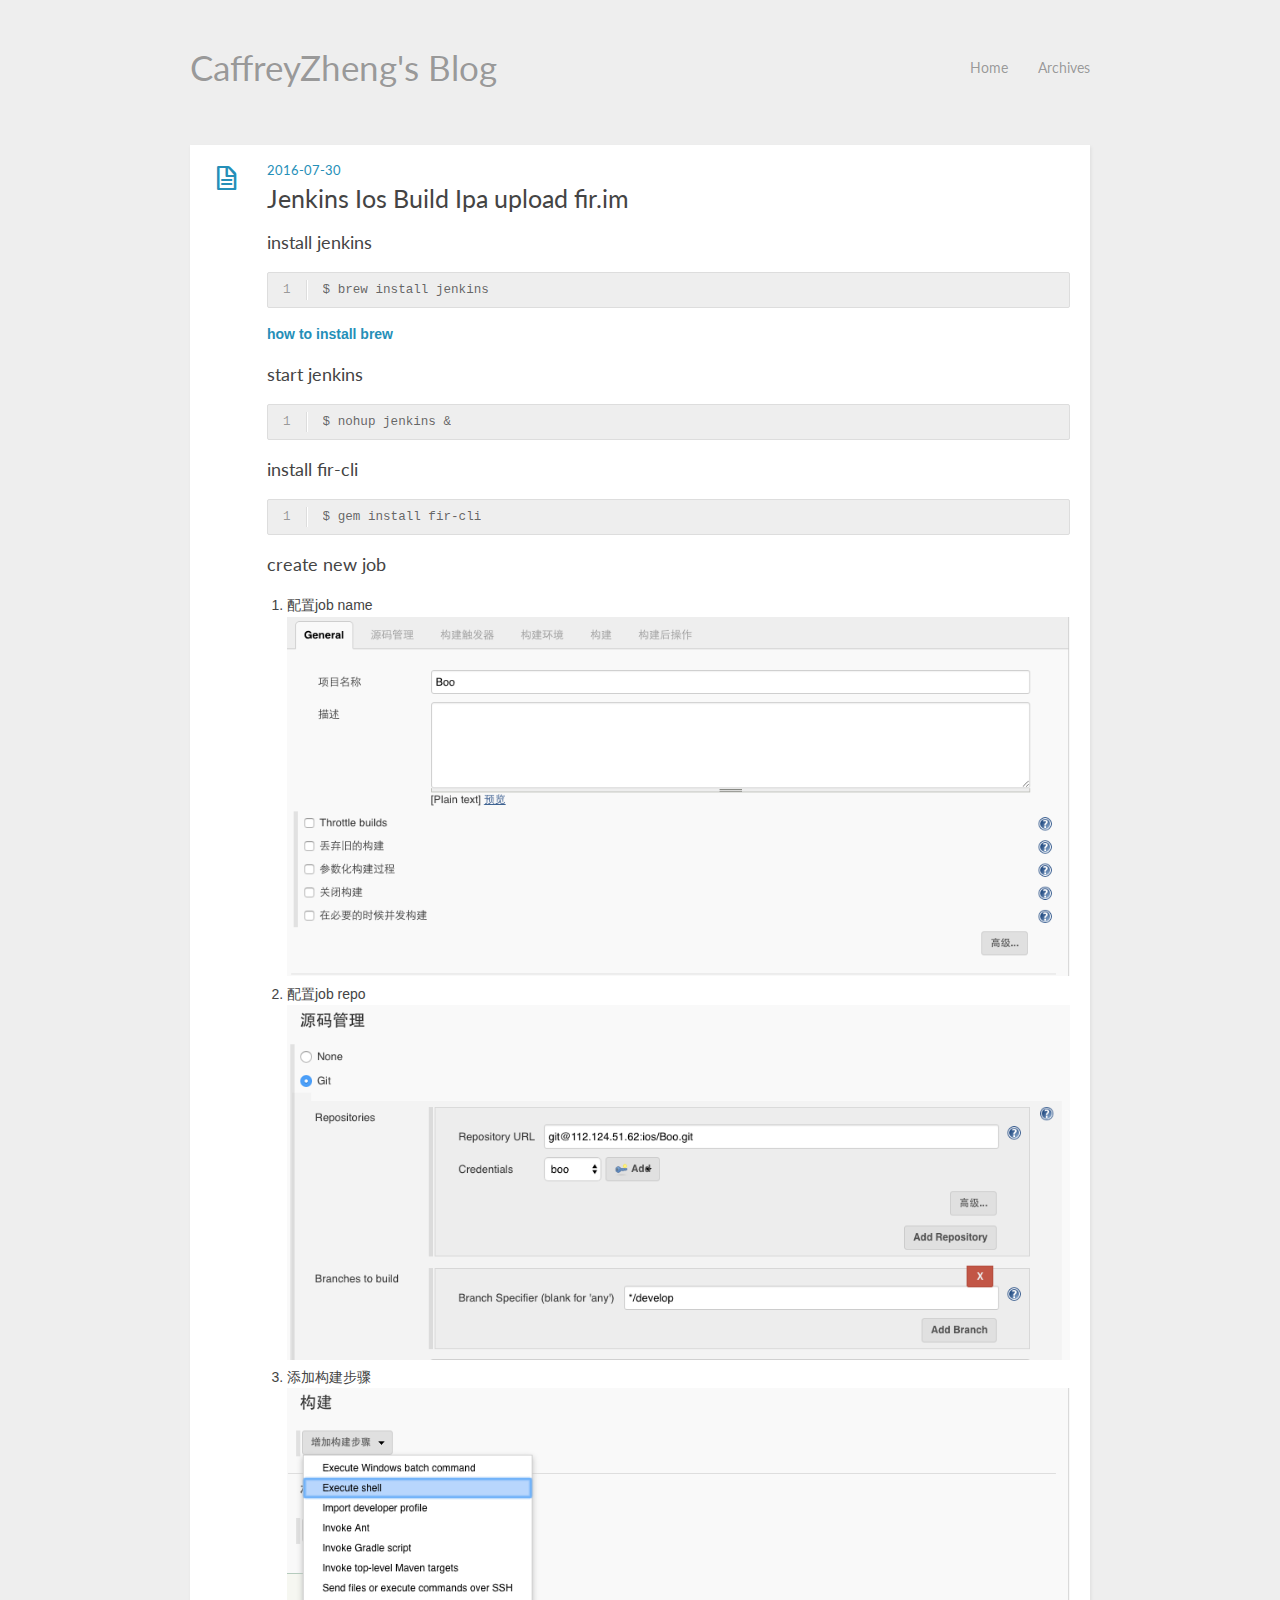
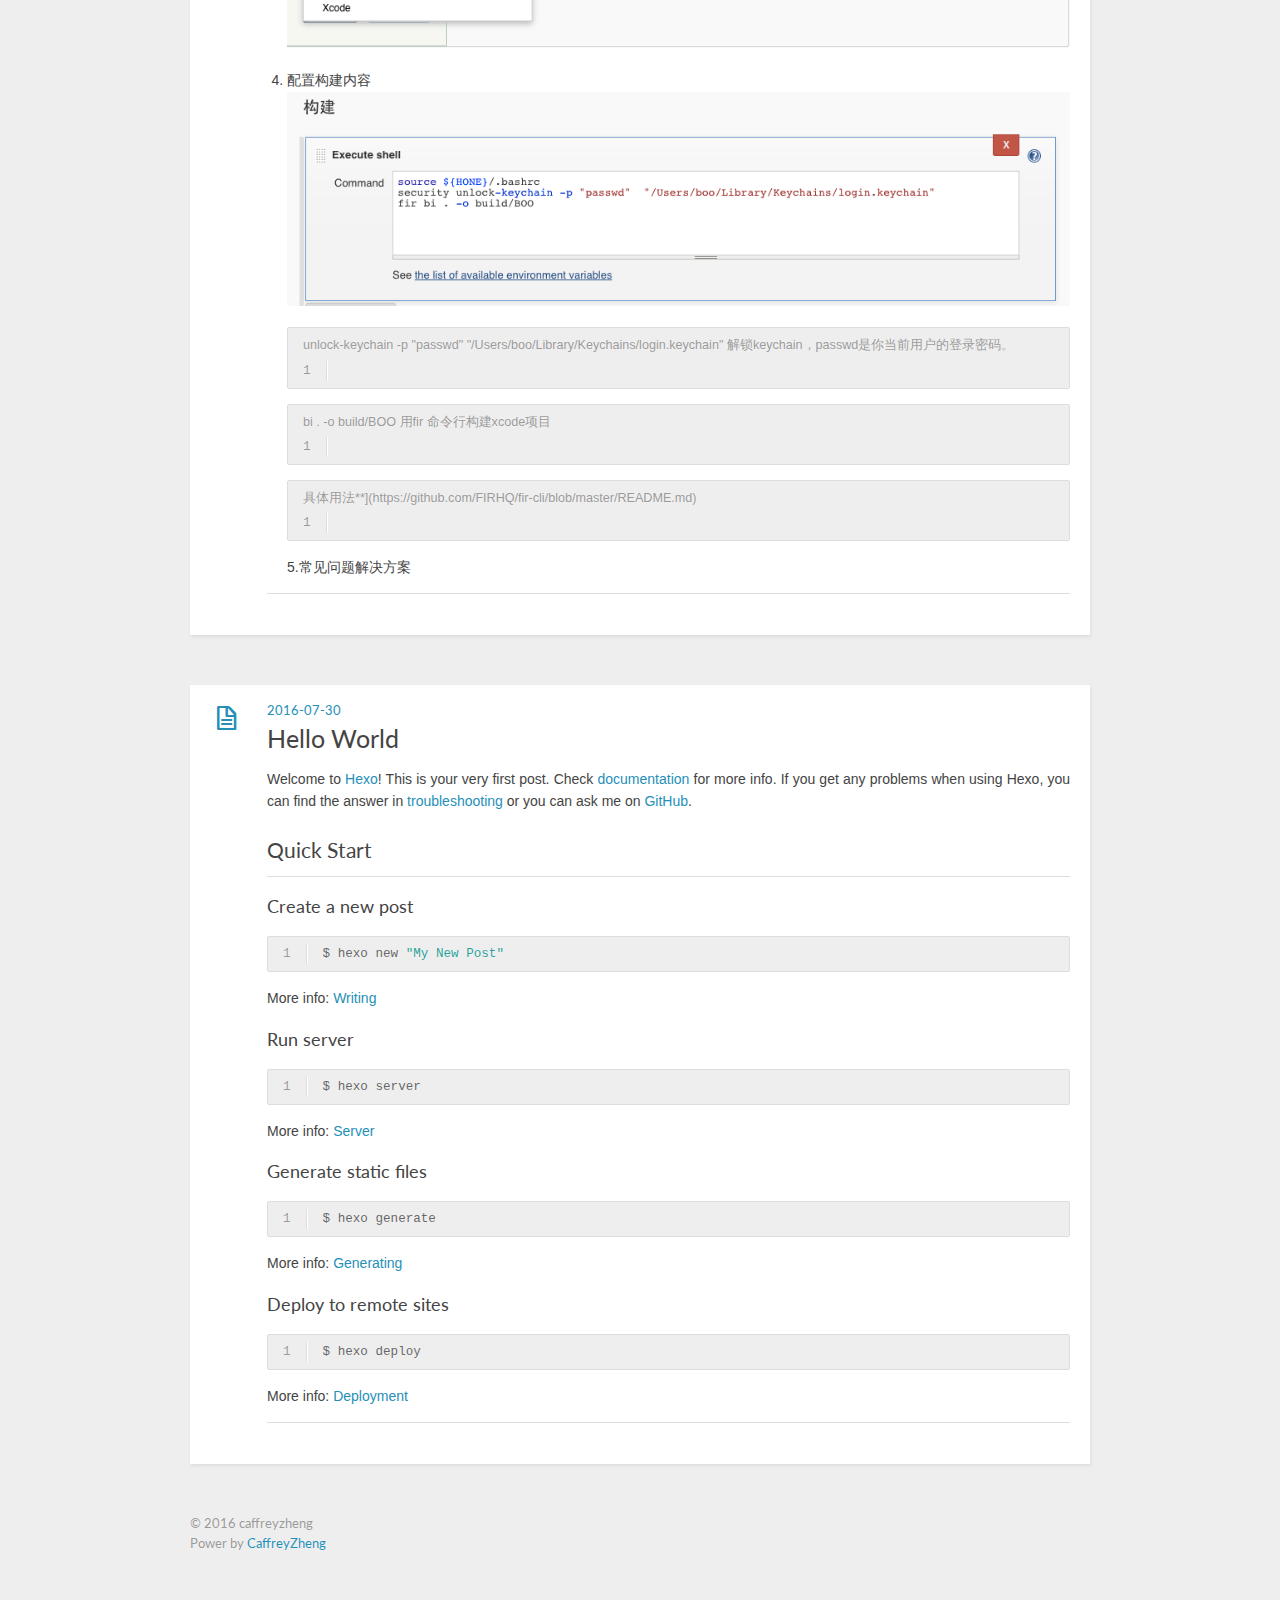
==== index.html @ 0e4faa2a "Site updated: 2016-07-30 18:10:12" ====
<!DOCTYPE HTML>
<html>
<head>
  <meta charset="utf-8">
  
  <title>CaffreyZheng&#39;s  Blog</title>
  <meta name="author" content="caffreyzheng">
  
  
  <meta name="viewport" content="width=device-width, initial-scale=1, maximum-scale=1">

  
  <meta property="og:site_name" content="CaffreyZheng&#39;s  Blog"/>

  
    <meta property="og:image" content="undefined"/>
  

  <link href="/favicon.png" rel="icon">
  <link rel="alternate" href="/atom.xml" title="CaffreyZheng&#39;s  Blog" type="application/atom+xml">
  <link rel="stylesheet" href="/css/style.css" media="screen" type="text/css">
  <!--[if lt IE 9]><script src="//html5shiv.googlecode.com/svn/trunk/html5.js"></script><![endif]-->
  

</head>


<body>
  <header id="header" class="inner"><div class="alignleft">
  <h1><a href="/">CaffreyZheng&#39;s  Blog</a></h1>
  <h2><a href="/"></a></h2>
</div>
<nav id="main-nav" class="alignright">
  <ul>
    
      <li><a href="/">Home</a></li>
    
      <li><a href="/archives">Archives</a></li>
    
  </ul>
  <div class="clearfix"></div>
</nav>
<div class="clearfix"></div>
</header>
  <div id="content" class="inner">
    <div id="main-col" class="alignleft"><div id="wrapper">
  <article class="post">
  
  <div class="post-content">
    <header>
      
        <div class="icon"></div>
        <time datetime="2016-07-30T05:04:22.000Z"><a href="/2016/07/30/Jenkins-Ios-Build-Ipa/">2016-07-30</a></time>
      
      
  
    <h1 class="title"><a href="/2016/07/30/Jenkins-Ios-Build-Ipa/">Jenkins Ios Build Ipa upload fir.im</a></h1>
  

    </header>
    <div class="entry">
      
        <h3 id="install-jenkins"><a href="#install-jenkins" class="headerlink" title="install jenkins"></a>install jenkins</h3><figure class="highlight bash"><table><tr><td class="gutter"><pre><div class="line">1</div></pre></td><td class="code"><pre><div class="line">$ brew install jenkins</div></pre></td></tr></table></figure>
<p><a href="https://brew.sh" target="_blank" rel="external"><strong>how to install brew</strong></a></p>
<h3 id="start-jenkins"><a href="#start-jenkins" class="headerlink" title="start jenkins"></a>start jenkins</h3><figure class="highlight bash"><table><tr><td class="gutter"><pre><div class="line">1</div></pre></td><td class="code"><pre><div class="line">$ nohup jenkins &amp;</div></pre></td></tr></table></figure>
<h3 id="install-fir-cli"><a href="#install-fir-cli" class="headerlink" title="install fir-cli"></a>install fir-cli</h3><figure class="highlight bash"><table><tr><td class="gutter"><pre><div class="line">1</div></pre></td><td class="code"><pre><div class="line">$ gem install fir-cli</div></pre></td></tr></table></figure>
<h3 id="create-new-job"><a href="#create-new-job" class="headerlink" title="create new job"></a>create new job</h3><ol>
<li>配置job name<br><img src="../img/1.png" alt=""></li>
<li>配置job repo<br><img src="../img/2.png" alt=""></li>
<li>添加构建步骤<br><img src="../img/3.png" alt=""></li>
<li><p>配置构建内容<br><img src="../img/4.png" alt=""></p>
<figure class="highlight plain"><figcaption><span>unlock-keychain -p "passwd"  "/Users/boo/Library/Keychains/login.keychain"  解锁keychain，passwd是你当前用户的登录密码。</span></figcaption><table><tr><td class="gutter"><pre><div class="line">1</div></pre></td><td class="code"><pre><div class="line"> </div></pre></td></tr></table></figure>
<figure class="highlight plain"><figcaption><span>bi . -o build/BOO 用fir 命令行构建xcode项目</span></figcaption><table><tr><td class="gutter"><pre><div class="line">1</div></pre></td><td class="code"><pre><div class="line"> </div></pre></td></tr></table></figure>
<figure class="highlight plain"><figcaption><span>具体用法**](https://github.com/FIRHQ/fir-cli/blob/master/README.md)</span></figcaption><table><tr><td class="gutter"><pre><div class="line">1</div></pre></td><td class="code"><pre><div class="line"> </div></pre></td></tr></table></figure>
<p>5.常见问题解决方案</p>
</li>
</ol>

      
    </div>
    <footer>
      
        
        
      
      <div class="clearfix"></div>
    </footer>
  </div>
</article>




  <article class="post">
  
  <div class="post-content">
    <header>
      
        <div class="icon"></div>
        <time datetime="2016-07-30T03:06:18.000Z"><a href="/2016/07/30/hello-world/">2016-07-30</a></time>
      
      
  
    <h1 class="title"><a href="/2016/07/30/hello-world/">Hello World</a></h1>
  

    </header>
    <div class="entry">
      
        <p>Welcome to <a href="https://hexo.io/" target="_blank" rel="external">Hexo</a>! This is your very first post. Check <a href="https://hexo.io/docs/" target="_blank" rel="external">documentation</a> for more info. If you get any problems when using Hexo, you can find the answer in <a href="https://hexo.io/docs/troubleshooting.html" target="_blank" rel="external">troubleshooting</a> or you can ask me on <a href="https://github.com/hexojs/hexo/issues" target="_blank" rel="external">GitHub</a>.</p>
<h2 id="Quick-Start"><a href="#Quick-Start" class="headerlink" title="Quick Start"></a>Quick Start</h2><h3 id="Create-a-new-post"><a href="#Create-a-new-post" class="headerlink" title="Create a new post"></a>Create a new post</h3><figure class="highlight bash"><table><tr><td class="gutter"><pre><div class="line">1</div></pre></td><td class="code"><pre><div class="line">$ hexo new <span class="string">"My New Post"</span></div></pre></td></tr></table></figure>
<p>More info: <a href="https://hexo.io/docs/writing.html" target="_blank" rel="external">Writing</a></p>
<h3 id="Run-server"><a href="#Run-server" class="headerlink" title="Run server"></a>Run server</h3><figure class="highlight bash"><table><tr><td class="gutter"><pre><div class="line">1</div></pre></td><td class="code"><pre><div class="line">$ hexo server</div></pre></td></tr></table></figure>
<p>More info: <a href="https://hexo.io/docs/server.html" target="_blank" rel="external">Server</a></p>
<h3 id="Generate-static-files"><a href="#Generate-static-files" class="headerlink" title="Generate static files"></a>Generate static files</h3><figure class="highlight bash"><table><tr><td class="gutter"><pre><div class="line">1</div></pre></td><td class="code"><pre><div class="line">$ hexo generate</div></pre></td></tr></table></figure>
<p>More info: <a href="https://hexo.io/docs/generating.html" target="_blank" rel="external">Generating</a></p>
<h3 id="Deploy-to-remote-sites"><a href="#Deploy-to-remote-sites" class="headerlink" title="Deploy to remote sites"></a>Deploy to remote sites</h3><figure class="highlight bash"><table><tr><td class="gutter"><pre><div class="line">1</div></pre></td><td class="code"><pre><div class="line">$ hexo deploy</div></pre></td></tr></table></figure>
<p>More info: <a href="https://hexo.io/docs/deployment.html" target="_blank" rel="external">Deployment</a></p>

      
    </div>
    <footer>
      
        
        
      
      <div class="clearfix"></div>
    </footer>
  </div>
</article>





<nav id="pagination">
  
  
  <div class="clearfix"></div>
</nav></div></div>
    <div class="clearfix"></div>
  </div>
  <footer id="footer" class="inner"><div class="alignleft">
  
  &copy; 2016 caffreyzheng
  
  <p>Power by <a href="https://caffreyzheng.github.io" target="_blank">CaffreyZheng</a></p>
</div>
<div class="clearfix"></div></footer>
  <script src="//ajax.googleapis.com/ajax/libs/jquery/2.0.3/jquery.min.js"></script>
<script src="/js/jquery.imagesloaded.min.js"></script>
<script src="/js/gallery.js"></script>


<script type="text/javascript">
var disqus_shortname = 'caffreyzheng';

(function(){
  var dsq = document.createElement('script');
  dsq.type = 'text/javascript';
  dsq.async = true;
  dsq.src = '//' + disqus_shortname + '.disqus.com/count.js';
  (document.getElementsByTagName('head')[0] || document.getElementsByTagName('body')[0]).appendChild(dsq);
}());
</script>



</body>
</html>
---- css/style.css ----
@import url("//fonts.googleapis.com/css?family=Lato:400,400italic");
@font-face {
  font-family: 'FontAwesome';
  font-style: normal;
  font-weight: normal;
  src: url("font/fontawesome-webfont.eot?#iefix") format('embedded-opentype'), url("font/fontawesome-webfont.woff") format('woff'), url("font/fontawesome-webfont.ttf") format('truetype'), url("font/fontawesome-webfont.svg#FontAwesomeRegular") format('svg');
}
* {
  margin: 0;
  padding: 0;
}
body {
  background: #eee;
  color: #444;
  font-family: "Helvetica Neue", "Helvetica", Arial, sans-serif;
  font-size: 14px;
  text-shadow: 0 0 1px transparent;
}
@media screen and (max-width: 1260px) {
  body {
    margin: 0 30px;
  }
}
@media screen and (max-width: 600px) {
  body {
    font-size: 13px;
  }
}
h1,
h2,
h3,
h4,
h5,
h6 {
  font-family: "Lato", Helvetica Neue, Helvetica, Arial, sans-serif;
}
h1 {
  font-size: 1.8em;
}
h2 {
  font-size: 1.5em;
}
h3 {
  font-size: 1.3em;
}
a {
  text-decoration: none;
  color: #258fb8;
}
a:hover {
  text-decoration: underline;
}
.alignleft {
  float: left;
}
.alignright {
  float: right;
}
.clearfix {
  zoom: 1;
}
.clearfix:before,
.clearfix:after {
  content: "";
  display: table;
}
.clearfix:after {
  clear: both;
}
.inner {
  width: 900px;
  margin: 0 auto;
}
@media screen and (max-width: 1260px) {
  .inner {
    width: 100%;
  }
}
#main-col {
  width: 900px;
}
@media screen and (max-width: 1260px) {
  #main-col {
    width: 100%;
    margin-right: -300px;
  }
}
@media screen and (max-width: 900px) {
  #main-col {
    margin-right: 0;
    float: none;
  }
}
@media screen and (max-width: 1260px) {
  #wrapper {
    margin-right: 300px;
  }
}
@media screen and (max-width: 900px) {
  #wrapper {
    margin-right: 0;
  }
}
#header {
  text-shadow: 0 0 1px #fff;
  margin: 50px auto;
}
#header a {
  color: #999;
}
#header a:hover {
  color: #258fb8;
  text-decoration: none;
}
#header h1 {
  font-weight: normal;
  font-size: 2.5em;
  line-height: 1;
}
#header h2 {
  font-weight: normal;
  font-size: 0.9em;
  line-height: 1;
  margin-top: 10px;
}
#header #main-nav {
  font-family: "Lato", Helvetica Neue, Helvetica, Arial, sans-serif;
  line-height: 2.5em;
}
#header #main-nav ul {
  list-style: none;
}
#header #main-nav ul li {
  float: left;
  margin-left: 30px;
}
article {
  -webkit-box-shadow: 1px 2px 3px #ddd;
  box-shadow: 1px 2px 3px #ddd;
  background: #fff;
}
article.page {
  padding-left: 20px;
}
article.page .icon {
  display: none;
}
article.post .icon:before {
  content: '\f016';
}
article.photo .icon:before {
  content: '\f030';
}
article.link .icon:before {
  content: '\f0c1';
}
article.link .title a:after {
  content: '\f08e';
  color: #999;
  font: 12px FontAwesome;
  padding-left: 10px;
  vertical-align: super;
}
article .post-content {
  padding: 20px 20px 15px 77px;
  margin-bottom: 50px;
  position: relative;
}
@media screen and (max-width: 600px) {
  article .post-content {
    padding-left: 20px;
  }
}
article .gallery {
  overflow: hidden;
  position: relative;
}
article .gallery:hover .control {
  opacity: 1;
  -ms-filter: none;
  filter: none;
}
article .gallery img {
  min-width: 100%;
  max-width: 100%;
  height: auto;
  position: absolute;
  top: 0;
  left: 0;
  opacity: 0;
  -ms-filter: "progid:DXImageTransform.Microsoft.Alpha(Opacity=0)";
  filter: alpha(opacity=0);
}
article .gallery .control {
  opacity: 0;
  -ms-filter: "progid:DXImageTransform.Microsoft.Alpha(Opacity=0)";
  filter: alpha(opacity=0);
  -webkit-transition: 0.3s;
  -moz-transition: 0.3s;
  -o-transition: 0.3s;
  -ms-transition: 0.3s;
  transition: 0.3s;
}
article .gallery .prev,
article .gallery .next {
  position: absolute;
  top: 0;
  width: 50%;
  height: 100%;
  cursor: pointer;
}
article .gallery .prev:before,
article .gallery .next:before {
  position: absolute;
  font: 24px/1 FontAwesome;
  text-align: center;
  width: 24px;
  text-shadow: 0 0 15px rgba(0,0,0,0.5);
  color: #fff;
  margin-top: -12px;
  top: 50%;
}
article .gallery .prev {
  left: 0;
}
article .gallery .prev:before {
  content: '\f053';
  left: 10px;
}
article .gallery .next {
  right: 0;
}
article .gallery .next:before {
  content: '\f054';
  right: 10px;
}
article header .icon {
  width: 32px;
  height: 32px;
  margin-right: 25px;
  position: absolute;
  top: 20px;
  left: 20px;
  color: #258fb8;
}
@media screen and (max-width: 600px) {
  article header .icon {
    display: none;
  }
}
article header .icon:before {
  position: absolute;
  font: 32px FontAwesome;
  top: 0;
  left: 0;
  width: 32px;
  text-align: center;
}
article header time {
  color: #999;
  font: 0.9em "Lato", Helvetica Neue, Helvetica, Arial, sans-serif;
  margin-bottom: 5px;
  display: block;
  line-height: 1;
}
article header .title {
  font-weight: normal;
}
article header .title a {
  color: #444;
}
article header .title a:hover {
  color: #258fb8;
  text-decoration: none;
}
article .entry {
  text-align: justify;
  line-height: 1.6;
}
article .entry p,
article .entry blockquote,
article .entry ul,
article .entry ol,
article .entry dl,
article .entry table,
article .entry iframe,
article .entry h3,
article .entry h4,
article .entry h5,
article .entry h6,
article .entry .video-container {
  margin-top: 15px;
}
article .entry blockquote {
  border-top: 1px solid #ddd;
  border-bottom: 1px solid #ddd;
  font-style: italic;
  font-family: "Georgia", serif;
  font-size: 1.2em;
  padding: 0 30px 15px;
  text-align: center;
}
article .entry blockquote footer {
  border-top: none;
  font-size: 0.8em;
  line-height: 1;
  margin: 20px 0 0;
  padding-top: 0;
}
article .entry blockquote footer cite:before {
  content: '—';
  color: #ccc;
  padding: 0 0.5em;
}
article .entry code,
article .entry pre {
  font-family: Monaco, Menlo, Consolas, Courier New, monospace;
}
article .entry code {
  background: #eee;
  color: #666;
  padding: 0 5px;
  margin: 0 2px;
  font-size: 0.9em;
  border: 1px solid #ddd;
  -webkit-border-radius: 3px;
  border-radius: 3px;
}
article .entry pre {
  background: #eee;
  border: 1px solid #ddd;
  margin-top: 15px;
  overflow: auto;
  padding: 7px 15px;
  -webkit-border-radius: 2px;
  border-radius: 2px;
}
article .entry pre code {
  background: none;
  padding: 0;
  margin: 0;
  border: none;
  -webkit-border-radius: 0;
  border-radius: 0;
}
article .entry ul,
article .entry ol,
article .entry dl {
  margin-left: 20px;
}
article .entry ul ul,
article .entry ol ul,
article .entry dl ul,
article .entry ul ol,
article .entry ol ol,
article .entry dl ol,
article .entry ul dl,
article .entry ol dl,
article .entry dl dl {
  margin-top: 0;
}
article .entry h1,
article .entry h2 {
  font-weight: normal;
  border-bottom: 1px solid #ddd;
  padding-bottom: 10px;
  margin-top: 20px;
}
article .entry h3,
article .entry h4,
article .entry h5,
article .entry h6 {
  font-weight: normal;
}
article .entry img,
article .entry video {
  max-width: 100%;
  height: auto;
  border: none;
}
article .entry iframe {
  border: none;
}
article .entry .caption {
  display: block;
  margin-top: 5px;
  color: #999;
  position: relative;
  font-size: 0.9em;
  padding-left: 25px;
}
article .entry .caption:before {
  content: '\f040';
  position: absolute;
  font: 1.3em FontAwesome;
  position: absolute;
  left: 0;
  top: 3px;
}
article .entry .video-container {
  position: relative;
  padding-bottom: 56.25%;
  padding-top: 30px;
  height: 0;
  overflow: hidden;
}
article .entry .video-container iframe,
article .entry .video-container object,
article .entry .video-container embed {
  position: absolute;
  top: 0;
  left: 0;
  width: 100%;
  height: 100%;
  margin-top: 0;
}
article .entry .pullquote {
  float: right;
  border: none;
  padding: 0;
  margin: 1em 0 0.5em 1.5em;
  text-align: left;
  width: 45%;
  font-size: 1.5em;
}
article footer {
  margin-top: 15px;
  padding-top: 10px;
  border-top: 1px solid #ddd;
  color: #999;
  font-size: 0.9em;
  line-height: 16px;
  position: relative;
  min-height: 16px;
}
article footer a {
  color: #999;
}
article footer a:hover {
  color: #258fb8;
  text-decoration: none;
}
article footer a:before {
  font: 1.1em FontAwesome;
  padding-right: 10px;
  vertical-align: middle;
}
article footer a.more-link:before {
  content: '\f054';
}
article footer a.comment-link:before {
  content: '\f075';
}
article footer .categories,
article footer .tags {
  position: relative;
  padding-left: 25px;
  margin: 5px 0;
}
article footer .categories:before,
article footer .tags:before {
  position: absolute;
  font: 1.1em FontAwesome;
}
article footer .categories:before {
  content: '\f07b';
  top: 2px;
  left: 1px;
}
article footer .tags:before {
  content: '\f02b';
  top: 3px;
  left: 2px;
}
article footer .addthis {
  margin-top: 15px;
}
article footer .addthis iframe {
  margin-top: 0;
}
#comment {
  padding: 20px;
  background: #fff;
  -webkit-box-shadow: 1px 2px 3px #ddd;
  box-shadow: 1px 2px 3px #ddd;
  margin-bottom: 50px;
}
#comment .title {
  font-weight: normal;
  margin-bottom: 15px;
}
#pagination a {
  display: block;
  padding: 5px 10px;
  background: #ddd;
  color: #999;
  font-family: "Lato", Helvetica Neue, Helvetica, Arial, sans-serif;
  text-shadow: 0 0 1px #fff;
  margin-bottom: 50px;
}
#pagination a:hover {
  background: #258fb8;
  color: #fff;
  text-decoration: none;
  text-shadow: none;
}
#pagination .prev:before {
  content: '\f053';
  padding-right: 10px;
  font-family: FontAwesome;
}
#pagination .next:after {
  content: '\f054';
  padding-left: 10px;
  font-family: FontAwesome;
}
.archive-title {
  color: #999;
  font-weight: normal;
  margin-bottom: 30px;
  text-shadow: 0 0 1px #fff;
}
.archive-title:before {
  font-family: FontAwesome;
  content: '\f073';
  padding-right: 15px;
}
.archive-title.tag:before {
  content: '\f02b';
}
.archive-title.category:before {
  content: '\f07b';
}
.archive {
  -webkit-box-shadow: 1px 2px 3px #ddd;
  box-shadow: 1px 2px 3px #ddd;
  border-bottom: 1px solid #ddd;
  margin-bottom: 50px;
}
.archive article {
  -webkit-box-shadow: none;
  box-shadow: none;
}
.archive article .post-content {
  margin-bottom: 0;
}
#footer {
  color: #999;
  margin-bottom: 50px;
  font: 0.9em/1.6 "Lato", Helvetica Neue, Helvetica, Arial, sans-serif;
  text-shadow: 0 0 1px #fff;
}
.entry .gist {
  background: #eee;
  border: 1px solid #ddd;
  margin-top: 15px;
  padding: 7px 15px;
  -webkit-border-radius: 2px;
  border-radius: 2px;
  text-shadow: 0 0 1px #fff;
  line-height: 1.6;
  overflow: auto;
  color: #666;
}
.entry .gist .gist-file {
  border: none;
  font-family: inherit;
  margin: 0;
  font-size: 0.9em;
}
.entry .gist .gist-file .gist-data {
  background: none;
  border-bottom: none;
}
.entry .gist .gist-file .gist-data pre {
  padding: 0 !important;
  font-family: Monaco, Menlo, Consolas, Courier New, monospace;
}
.entry .gist .gist-file .gist-meta {
  background: none;
  color: #999;
  margin-top: 5px;
  padding: 0;
  text-shadow: 0 0 1px #fff;
  font-size: 100%;
}
.entry .gist .gist-file .gist-meta a {
  color: #258fb8;
}
.entry .gist .gist-file .gist-meta a:visited {
  color: #258fb8;
}
figure.highlight {
  background: #eee;
  border: 1px solid #ddd;
  margin-top: 15px;
  padding: 7px 15px;
  -webkit-border-radius: 2px;
  border-radius: 2px;
  text-shadow: 0 0 1px #fff;
  line-height: 1.6;
  overflow: auto;
  position: relative;
  font-size: 0.9em;
}
figure.highlight figcaption {
  color: #999;
  margin-bottom: 5px;
  text-shadow: 0 0 1px #fff;
}
figure.highlight figcaption a {
  position: absolute;
  right: 15px;
}
figure.highlight pre {
  border: none;
  padding: 0;
  margin: 0;
}
figure.highlight table {
  margin-top: 0;
  border-spacing: 0;
}
figure.highlight .gutter {
  color: #999;
  padding-right: 15px;
  border-right: 1px solid #ddd;
  text-align: right;
}
figure.highlight .code {
  padding-left: 15px;
  border-left: 1px solid #fff;
  color: #666;
}
figure.highlight .line {
  height: 20px;
}
figure.highlight .line.marked {
  background: #d6d6d6;
}
pre .comment,
pre .template_comment,
pre .diff .header,
pre .doctype,
pre .pi,
pre .lisp .string,
pre .javadoc {
  color: #93a1a1;
  font-style: italic;
}
pre .keyword,
pre .winutils,
pre .method,
pre .addition,
pre .css .tag,
pre .request,
pre .status,
pre .nginx .title {
  color: #859900;
}
pre .number,
pre .command,
pre .string,
pre .tag .value,
pre .phpdoc,
pre .tex .formula,
pre .regexp,
pre .hexcolor {
  color: #2aa198;
}
pre .title,
pre .localvars,
pre .chunk,
pre .decorator,
pre .built_in,
pre .identifier,
pre .vhdl,
pre .literal,
pre .id {
  color: #268bd2;
}
pre .attribute,
pre .variable,
pre .lisp .body,
pre .smalltalk .number,
pre .constant,
pre .class .title,
pre .parent,
pre .haskell .type {
  color: #b58900;
}
pre .preprocessor,
pre .preprocessor .keyword,
pre .shebang,
pre .symbol,
pre .symbol .string,
pre .diff .change,
pre .special,
pre .attr_selector,
pre .important,
pre .subst,
pre .cdata,
pre .clojure .title {
  color: #cb4b16;
}
pre .deletion {
  color: #dc322f;
}
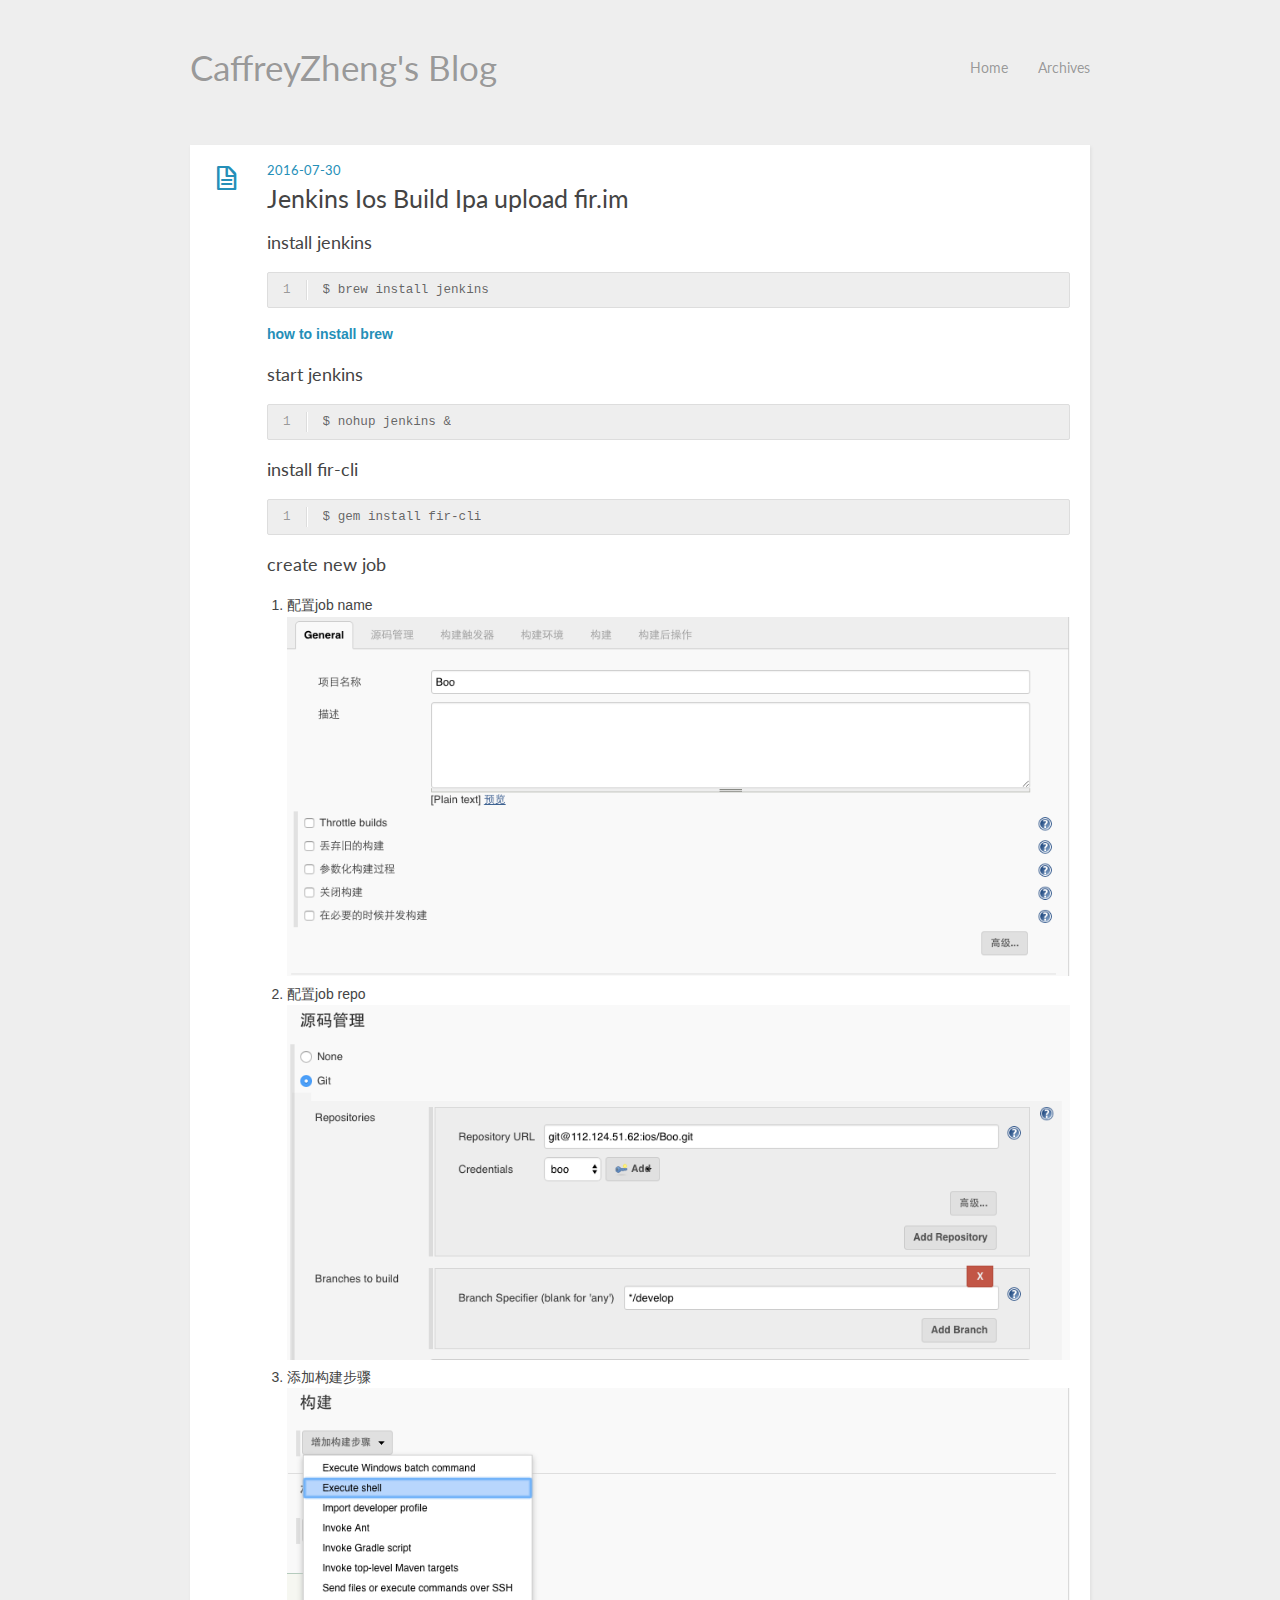
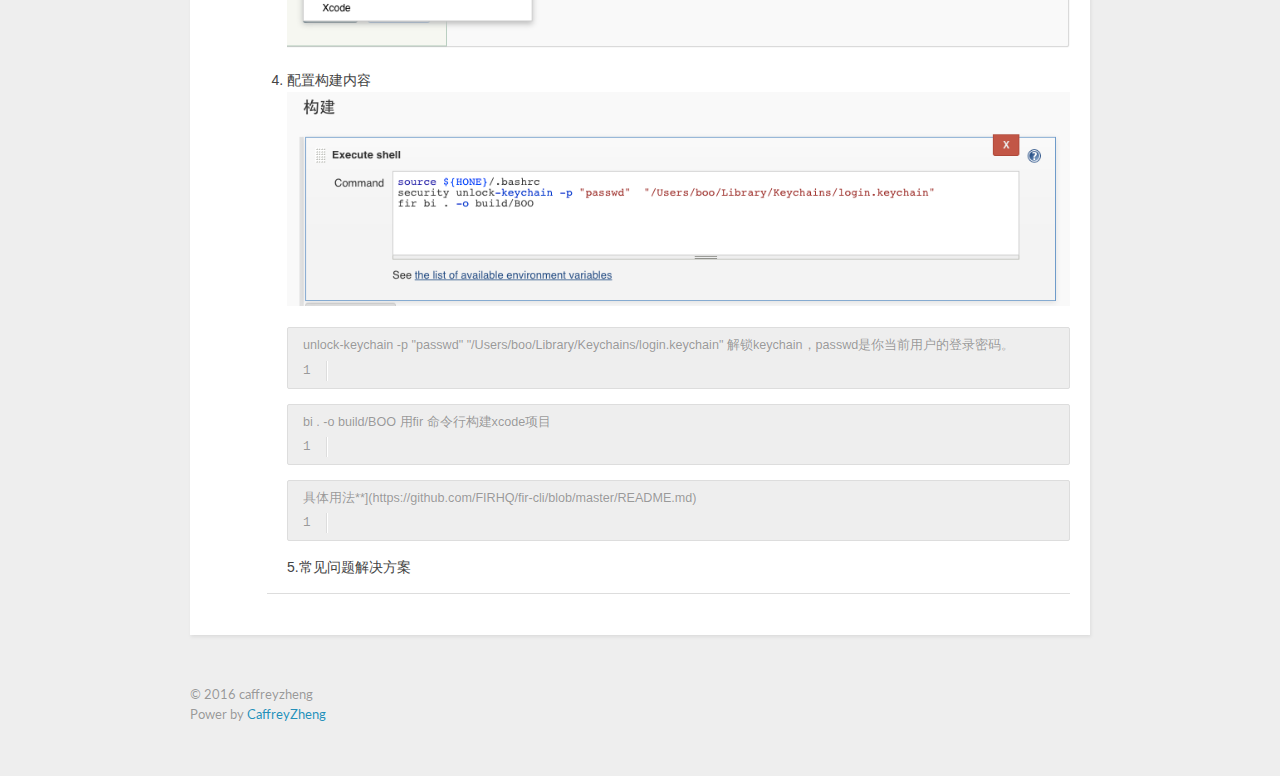
==== commit 6f48be5b: "Site updated: 2016-07-30 18:11:33" ====
--- a/index.html
+++ b/index.html
@@ -91,47 +91,6 @@
 
 
 
-  <article class="post">
-  
-  <div class="post-content">
-    <header>
-      
-        <div class="icon"></div>
-        <time datetime="2016-07-30T03:06:18.000Z"><a href="/2016/07/30/hello-world/">2016-07-30</a></time>
-      
-      
-  
-    <h1 class="title"><a href="/2016/07/30/hello-world/">Hello World</a></h1>
-  
-
-    </header>
-    <div class="entry">
-      
-        <p>Welcome to <a href="https://hexo.io/" target="_blank" rel="external">Hexo</a>! This is your very first post. Check <a href="https://hexo.io/docs/" target="_blank" rel="external">documentation</a> for more info. If you get any problems when using Hexo, you can find the answer in <a href="https://hexo.io/docs/troubleshooting.html" target="_blank" rel="external">troubleshooting</a> or you can ask me on <a href="https://github.com/hexojs/hexo/issues" target="_blank" rel="external">GitHub</a>.</p>
-<h2 id="Quick-Start"><a href="#Quick-Start" class="headerlink" title="Quick Start"></a>Quick Start</h2><h3 id="Create-a-new-post"><a href="#Create-a-new-post" class="headerlink" title="Create a new post"></a>Create a new post</h3><figure class="highlight bash"><table><tr><td class="gutter"><pre><div class="line">1</div></pre></td><td class="code"><pre><div class="line">$ hexo new <span class="string">"My New Post"</span></div></pre></td></tr></table></figure>
-<p>More info: <a href="https://hexo.io/docs/writing.html" target="_blank" rel="external">Writing</a></p>
-<h3 id="Run-server"><a href="#Run-server" class="headerlink" title="Run server"></a>Run server</h3><figure class="highlight bash"><table><tr><td class="gutter"><pre><div class="line">1</div></pre></td><td class="code"><pre><div class="line">$ hexo server</div></pre></td></tr></table></figure>
-<p>More info: <a href="https://hexo.io/docs/server.html" target="_blank" rel="external">Server</a></p>
-<h3 id="Generate-static-files"><a href="#Generate-static-files" class="headerlink" title="Generate static files"></a>Generate static files</h3><figure class="highlight bash"><table><tr><td class="gutter"><pre><div class="line">1</div></pre></td><td class="code"><pre><div class="line">$ hexo generate</div></pre></td></tr></table></figure>
-<p>More info: <a href="https://hexo.io/docs/generating.html" target="_blank" rel="external">Generating</a></p>
-<h3 id="Deploy-to-remote-sites"><a href="#Deploy-to-remote-sites" class="headerlink" title="Deploy to remote sites"></a>Deploy to remote sites</h3><figure class="highlight bash"><table><tr><td class="gutter"><pre><div class="line">1</div></pre></td><td class="code"><pre><div class="line">$ hexo deploy</div></pre></td></tr></table></figure>
-<p>More info: <a href="https://hexo.io/docs/deployment.html" target="_blank" rel="external">Deployment</a></p>
-
-      
-    </div>
-    <footer>
-      
-        
-        
-      
-      <div class="clearfix"></div>
-    </footer>
-  </div>
-</article>
-
-
-
-
 
 <nav id="pagination">
   
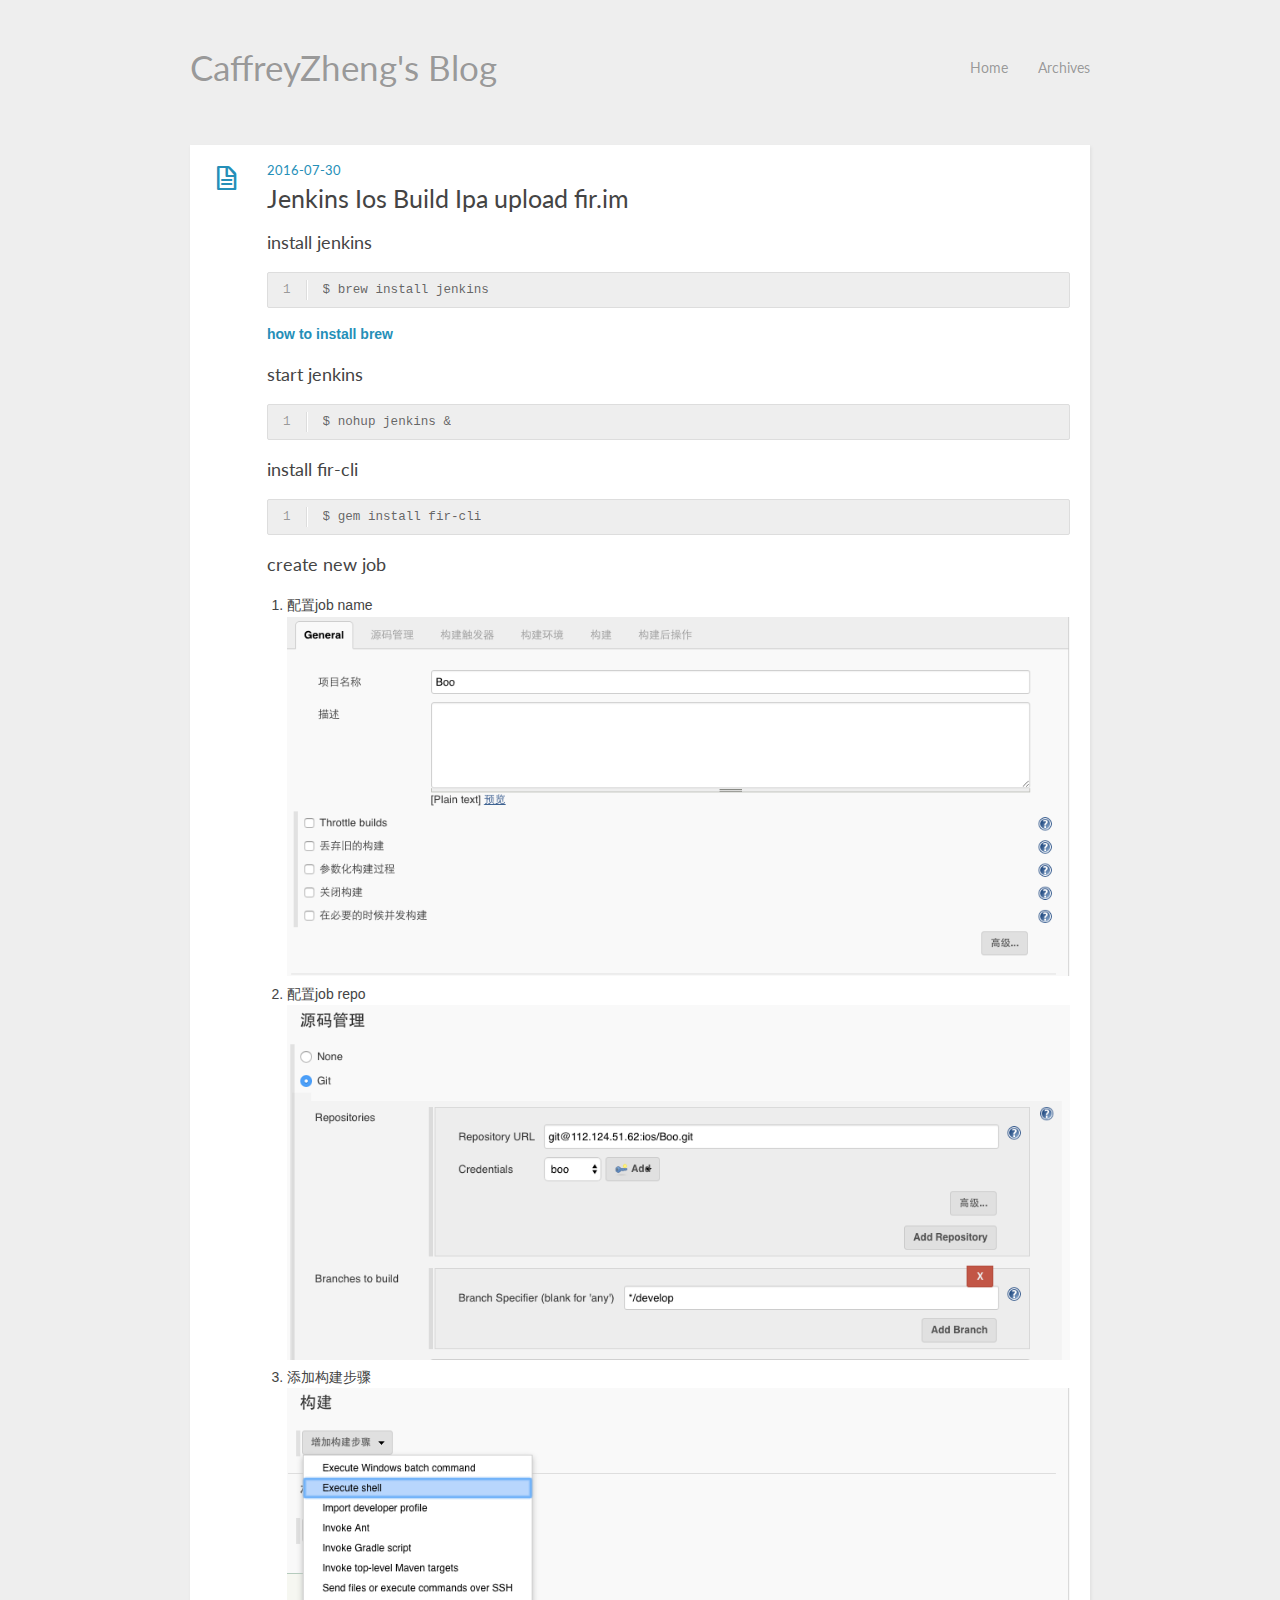
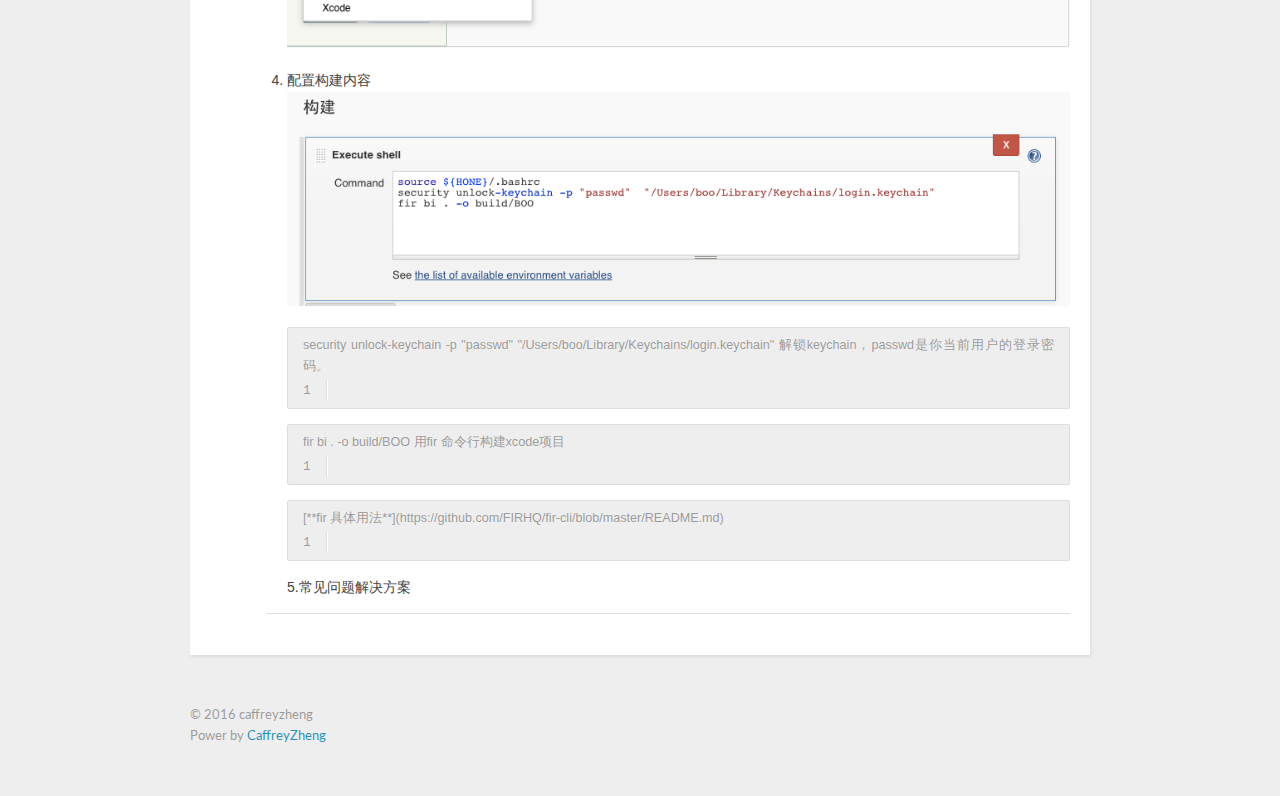
==== commit 9ab98ccd: "Site updated: 2016-07-30 18:19:03" ====
--- a/index.html
+++ b/index.html
@@ -50,7 +50,7 @@
     <header>
       
         <div class="icon"></div>
-        <time datetime="2016-07-30T05:04:22.000Z"><a href="/2016/07/30/Jenkins-Ios-Build-Ipa/">2016-07-30</a></time>
+        <time datetime="2016-07-30T10:19:00.000Z"><a href="/2016/07/30/Jenkins-Ios-Build-Ipa/">2016-07-30</a></time>
       
       
   
@@ -65,13 +65,13 @@
 <h3 id="start-jenkins"><a href="#start-jenkins" class="headerlink" title="start jenkins"></a>start jenkins</h3><figure class="highlight bash"><table><tr><td class="gutter"><pre><div class="line">1</div></pre></td><td class="code"><pre><div class="line">$ nohup jenkins &amp;</div></pre></td></tr></table></figure>
 <h3 id="install-fir-cli"><a href="#install-fir-cli" class="headerlink" title="install fir-cli"></a>install fir-cli</h3><figure class="highlight bash"><table><tr><td class="gutter"><pre><div class="line">1</div></pre></td><td class="code"><pre><div class="line">$ gem install fir-cli</div></pre></td></tr></table></figure>
 <h3 id="create-new-job"><a href="#create-new-job" class="headerlink" title="create new job"></a>create new job</h3><ol>
-<li>配置job name<br><img src="../img/1.png" alt=""></li>
-<li>配置job repo<br><img src="../img/2.png" alt=""></li>
-<li>添加构建步骤<br><img src="../img/3.png" alt=""></li>
-<li><p>配置构建内容<br><img src="../img/4.png" alt=""></p>
-<figure class="highlight plain"><figcaption><span>unlock-keychain -p "passwd"  "/Users/boo/Library/Keychains/login.keychain"  解锁keychain，passwd是你当前用户的登录密码。</span></figcaption><table><tr><td class="gutter"><pre><div class="line">1</div></pre></td><td class="code"><pre><div class="line"> </div></pre></td></tr></table></figure>
-<figure class="highlight plain"><figcaption><span>bi . -o build/BOO 用fir 命令行构建xcode项目</span></figcaption><table><tr><td class="gutter"><pre><div class="line">1</div></pre></td><td class="code"><pre><div class="line"> </div></pre></td></tr></table></figure>
-<figure class="highlight plain"><figcaption><span>具体用法**](https://github.com/FIRHQ/fir-cli/blob/master/README.md)</span></figcaption><table><tr><td class="gutter"><pre><div class="line">1</div></pre></td><td class="code"><pre><div class="line"> </div></pre></td></tr></table></figure>
+<li>配置job name<br><img src="/img/1.png" alt=""></li>
+<li>配置job repo<br><img src="/img/2.png" alt=""></li>
+<li>添加构建步骤<br><img src="/img/3.png" alt=""></li>
+<li><p>配置构建内容<br><img src="/img/4.png" alt=""></p>
+<figure class="highlight plain"><figcaption><span>security unlock-keychain -p "passwd"  "/Users/boo/Library/Keychains/login.keychain"  解锁keychain，passwd是你当前用户的登录密码。</span></figcaption><table><tr><td class="gutter"><pre><div class="line">1</div></pre></td><td class="code"><pre><div class="line"> </div></pre></td></tr></table></figure>
+<figure class="highlight plain"><figcaption><span>fir bi . -o build/BOO 用fir 命令行构建xcode项目</span></figcaption><table><tr><td class="gutter"><pre><div class="line">1</div></pre></td><td class="code"><pre><div class="line"> </div></pre></td></tr></table></figure>
+<figure class="highlight plain"><figcaption><span>[**fir 具体用法**](https://github.com/FIRHQ/fir-cli/blob/master/README.md)</span></figcaption><table><tr><td class="gutter"><pre><div class="line">1</div></pre></td><td class="code"><pre><div class="line"> </div></pre></td></tr></table></figure>
 <p>5.常见问题解决方案</p>
 </li>
 </ol>
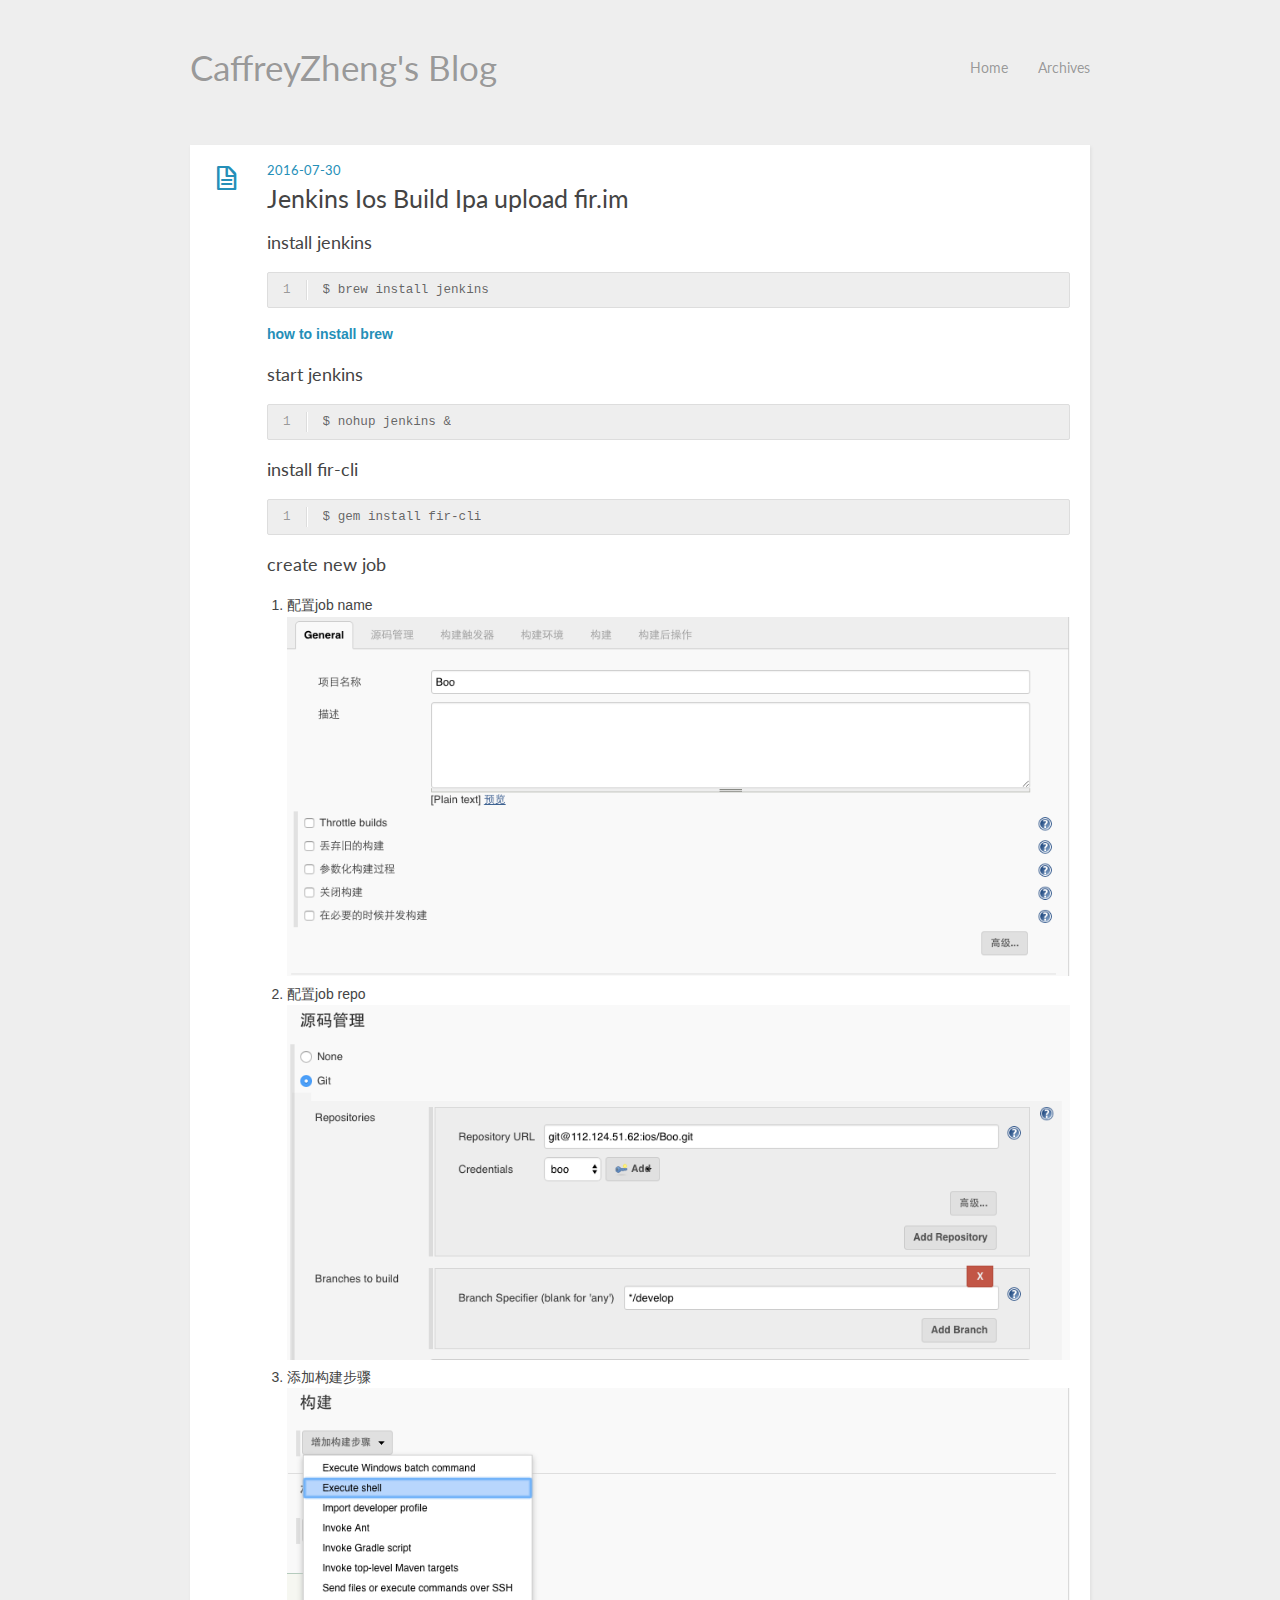
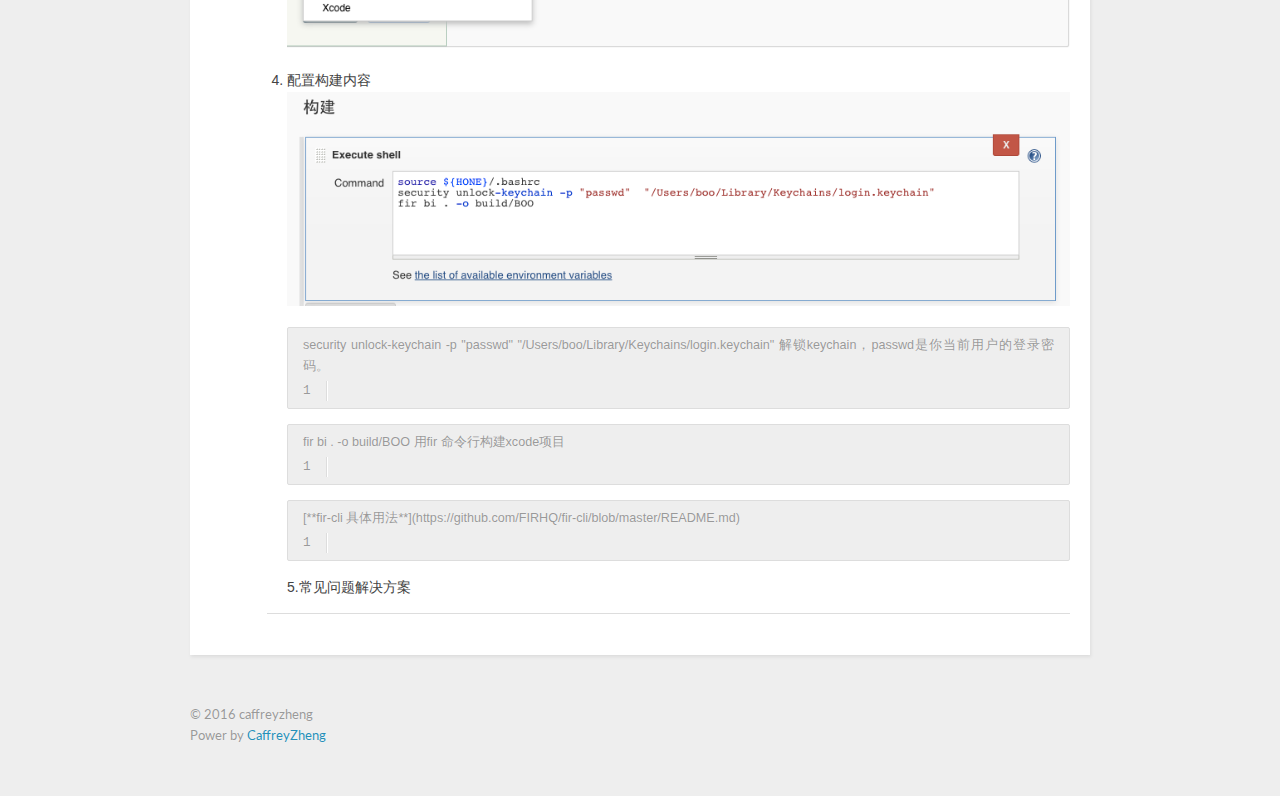
==== commit c59ca3aa: "Site updated: 2016-07-30 18:22:34" ====
--- a/index.html
+++ b/index.html
@@ -50,7 +50,7 @@
     <header>
       
         <div class="icon"></div>
-        <time datetime="2016-07-30T10:19:00.000Z"><a href="/2016/07/30/Jenkins-Ios-Build-Ipa/">2016-07-30</a></time>
+        <time datetime="2016-07-30T10:22:31.000Z"><a href="/2016/07/30/Jenkins-Ios-Build-Ipa/">2016-07-30</a></time>
       
       
   
@@ -71,7 +71,7 @@
 <li><p>配置构建内容<br><img src="/img/4.png" alt=""></p>
 <figure class="highlight plain"><figcaption><span>security unlock-keychain -p "passwd"  "/Users/boo/Library/Keychains/login.keychain"  解锁keychain，passwd是你当前用户的登录密码。</span></figcaption><table><tr><td class="gutter"><pre><div class="line">1</div></pre></td><td class="code"><pre><div class="line"> </div></pre></td></tr></table></figure>
 <figure class="highlight plain"><figcaption><span>fir bi . -o build/BOO 用fir 命令行构建xcode项目</span></figcaption><table><tr><td class="gutter"><pre><div class="line">1</div></pre></td><td class="code"><pre><div class="line"> </div></pre></td></tr></table></figure>
-<figure class="highlight plain"><figcaption><span>[**fir 具体用法**](https://github.com/FIRHQ/fir-cli/blob/master/README.md)</span></figcaption><table><tr><td class="gutter"><pre><div class="line">1</div></pre></td><td class="code"><pre><div class="line"> </div></pre></td></tr></table></figure>
+<figure class="highlight plain"><figcaption><span>[**fir-cli 具体用法**](https://github.com/FIRHQ/fir-cli/blob/master/README.md)</span></figcaption><table><tr><td class="gutter"><pre><div class="line">1</div></pre></td><td class="code"><pre><div class="line"> </div></pre></td></tr></table></figure>
 <p>5.常见问题解决方案</p>
 </li>
 </ol>
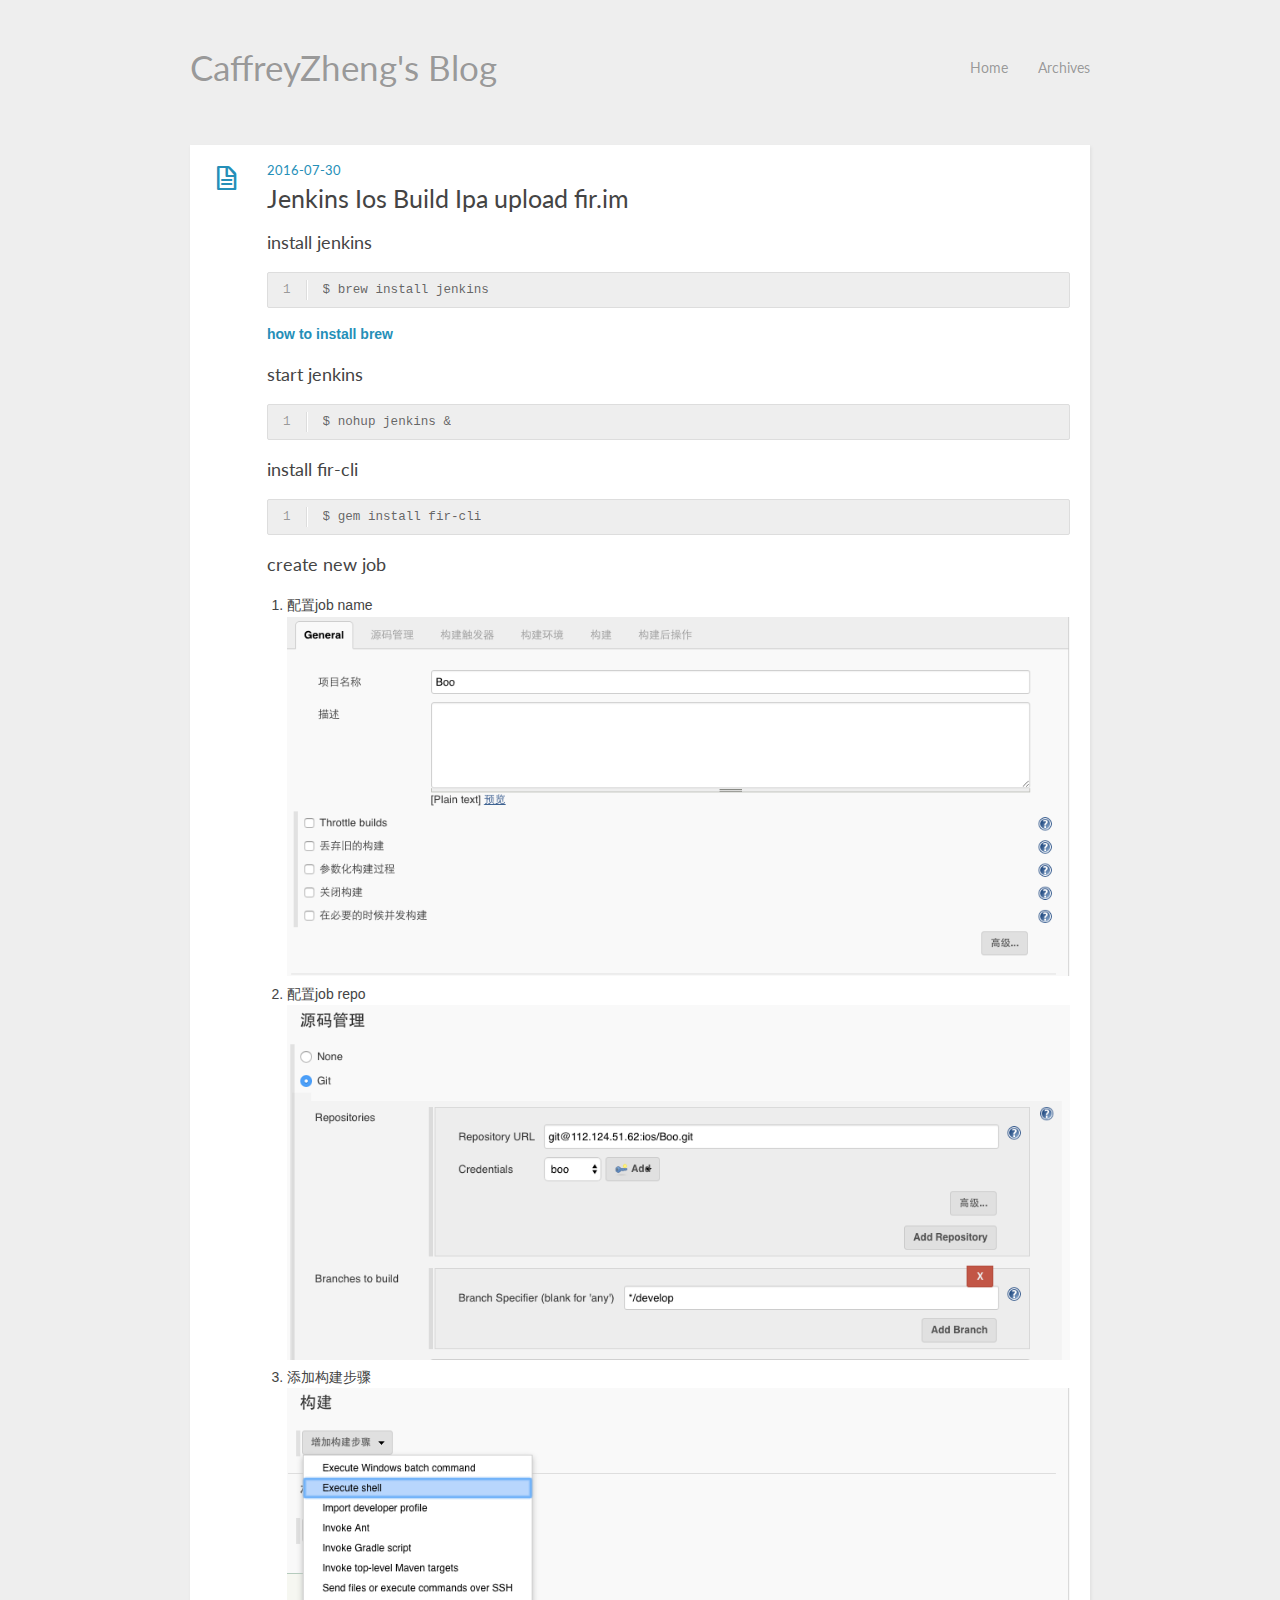
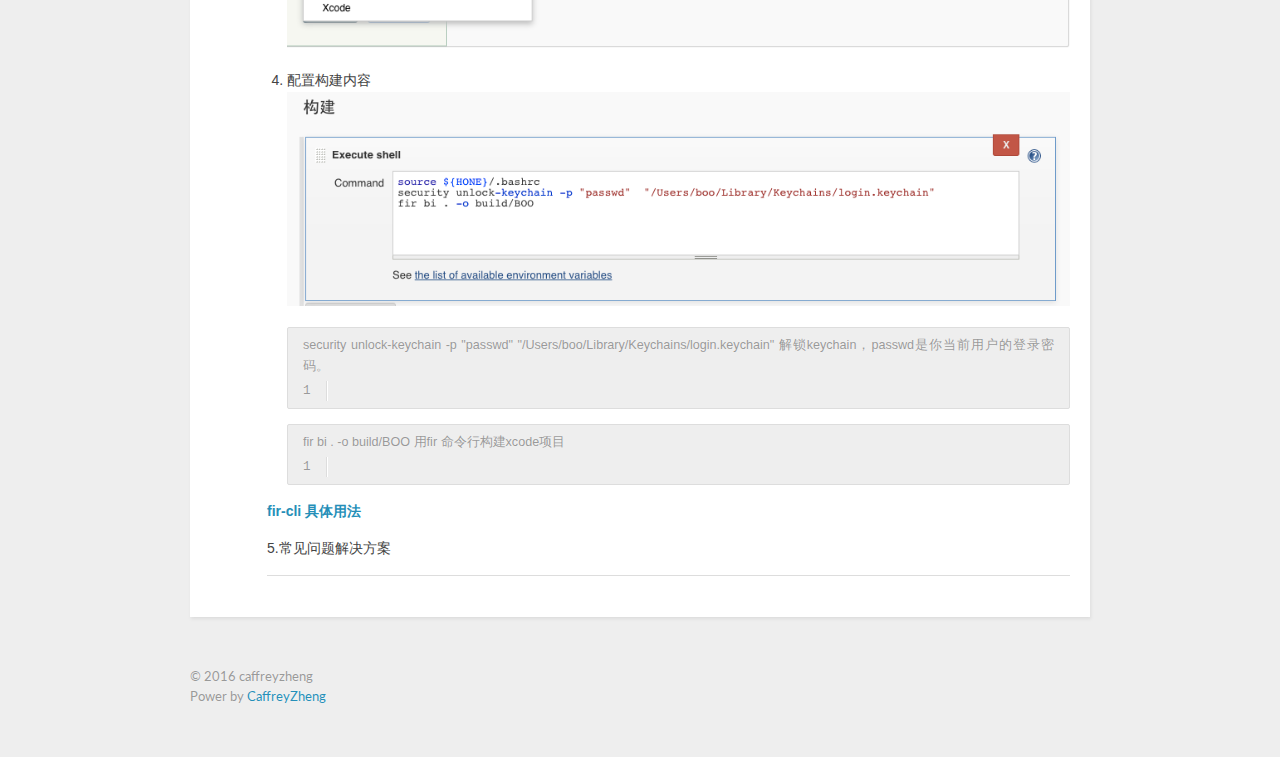
==== commit 2cc50f62: "Site updated: 2016-07-30 18:24:45" ====
--- a/index.html
+++ b/index.html
@@ -50,7 +50,7 @@
     <header>
       
         <div class="icon"></div>
-        <time datetime="2016-07-30T10:22:31.000Z"><a href="/2016/07/30/Jenkins-Ios-Build-Ipa/">2016-07-30</a></time>
+        <time datetime="2016-07-30T10:24:42.000Z"><a href="/2016/07/30/Jenkins-Ios-Build-Ipa/">2016-07-30</a></time>
       
       
   
@@ -71,10 +71,10 @@
 <li><p>配置构建内容<br><img src="/img/4.png" alt=""></p>
 <figure class="highlight plain"><figcaption><span>security unlock-keychain -p "passwd"  "/Users/boo/Library/Keychains/login.keychain"  解锁keychain，passwd是你当前用户的登录密码。</span></figcaption><table><tr><td class="gutter"><pre><div class="line">1</div></pre></td><td class="code"><pre><div class="line"> </div></pre></td></tr></table></figure>
 <figure class="highlight plain"><figcaption><span>fir bi . -o build/BOO 用fir 命令行构建xcode项目</span></figcaption><table><tr><td class="gutter"><pre><div class="line">1</div></pre></td><td class="code"><pre><div class="line"> </div></pre></td></tr></table></figure>
-<figure class="highlight plain"><figcaption><span>[**fir-cli 具体用法**](https://github.com/FIRHQ/fir-cli/blob/master/README.md)</span></figcaption><table><tr><td class="gutter"><pre><div class="line">1</div></pre></td><td class="code"><pre><div class="line"> </div></pre></td></tr></table></figure>
-<p>5.常见问题解决方案</p>
 </li>
 </ol>
+<p><a href="https://github.com/FIRHQ/fir-cli/blob/master/README.md" target="_blank" rel="external"><strong>fir-cli 具体用法</strong></a></p>
+<p> 5.常见问题解决方案</p>
 
       
     </div>
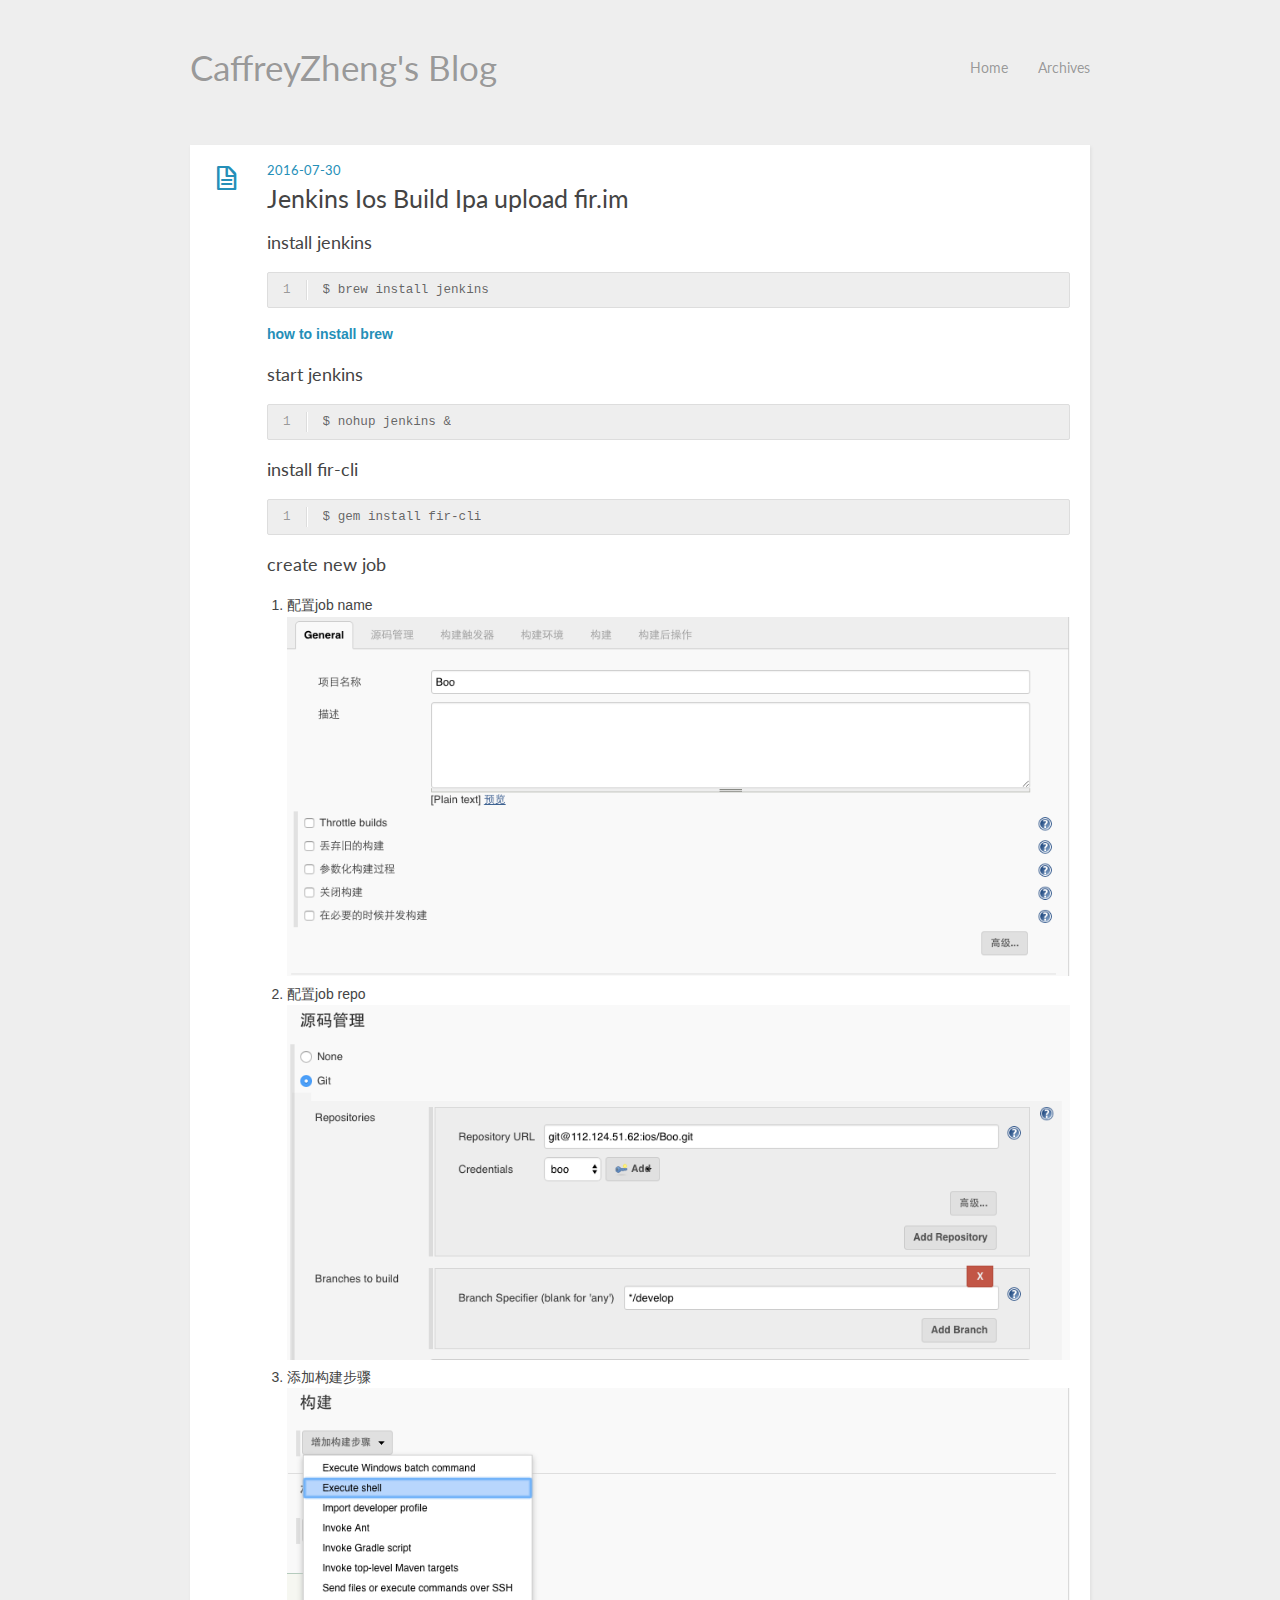
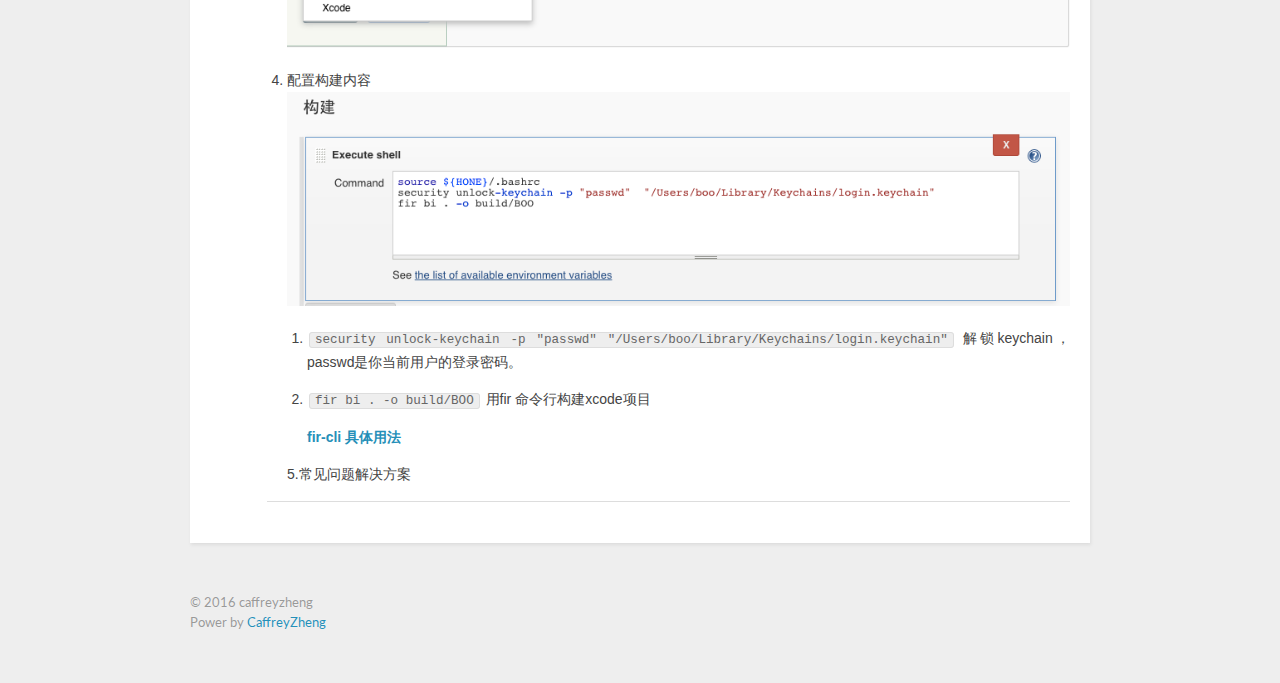
==== commit 7fb26c31: "Site updated: 2016-07-30 18:27:33" ====
--- a/index.html
+++ b/index.html
@@ -50,7 +50,7 @@
     <header>
       
         <div class="icon"></div>
-        <time datetime="2016-07-30T10:24:42.000Z"><a href="/2016/07/30/Jenkins-Ios-Build-Ipa/">2016-07-30</a></time>
+        <time datetime="2016-07-30T10:27:30.000Z"><a href="/2016/07/30/Jenkins-Ios-Build-Ipa/">2016-07-30</a></time>
       
       
   
@@ -69,12 +69,16 @@
 <li>配置job repo<br><img src="/img/2.png" alt=""></li>
 <li>添加构建步骤<br><img src="/img/3.png" alt=""></li>
 <li><p>配置构建内容<br><img src="/img/4.png" alt=""></p>
-<figure class="highlight plain"><figcaption><span>security unlock-keychain -p "passwd"  "/Users/boo/Library/Keychains/login.keychain"  解锁keychain，passwd是你当前用户的登录密码。</span></figcaption><table><tr><td class="gutter"><pre><div class="line">1</div></pre></td><td class="code"><pre><div class="line"> </div></pre></td></tr></table></figure>
-<figure class="highlight plain"><figcaption><span>fir bi . -o build/BOO 用fir 命令行构建xcode项目</span></figcaption><table><tr><td class="gutter"><pre><div class="line">1</div></pre></td><td class="code"><pre><div class="line"> </div></pre></td></tr></table></figure>
+<ol>
+<li><p><code>security unlock-keychain -p &quot;passwd&quot;  &quot;/Users/boo/Library/Keychains/login.keychain&quot;</code>  解锁keychain，passwd是你当前用户的登录密码。</p>
+</li>
+<li><p><code>fir bi . -o build/BOO</code> 用fir 命令行构建xcode项目</p>
+<p><a href="https://github.com/FIRHQ/fir-cli/blob/master/README.md" target="_blank" rel="external"><strong>fir-cli 具体用法</strong></a></p>
 </li>
 </ol>
-<p><a href="https://github.com/FIRHQ/fir-cli/blob/master/README.md" target="_blank" rel="external"><strong>fir-cli 具体用法</strong></a></p>
-<p> 5.常见问题解决方案</p>
+<p>5.常见问题解决方案</p>
+</li>
+</ol>
 
       
     </div>
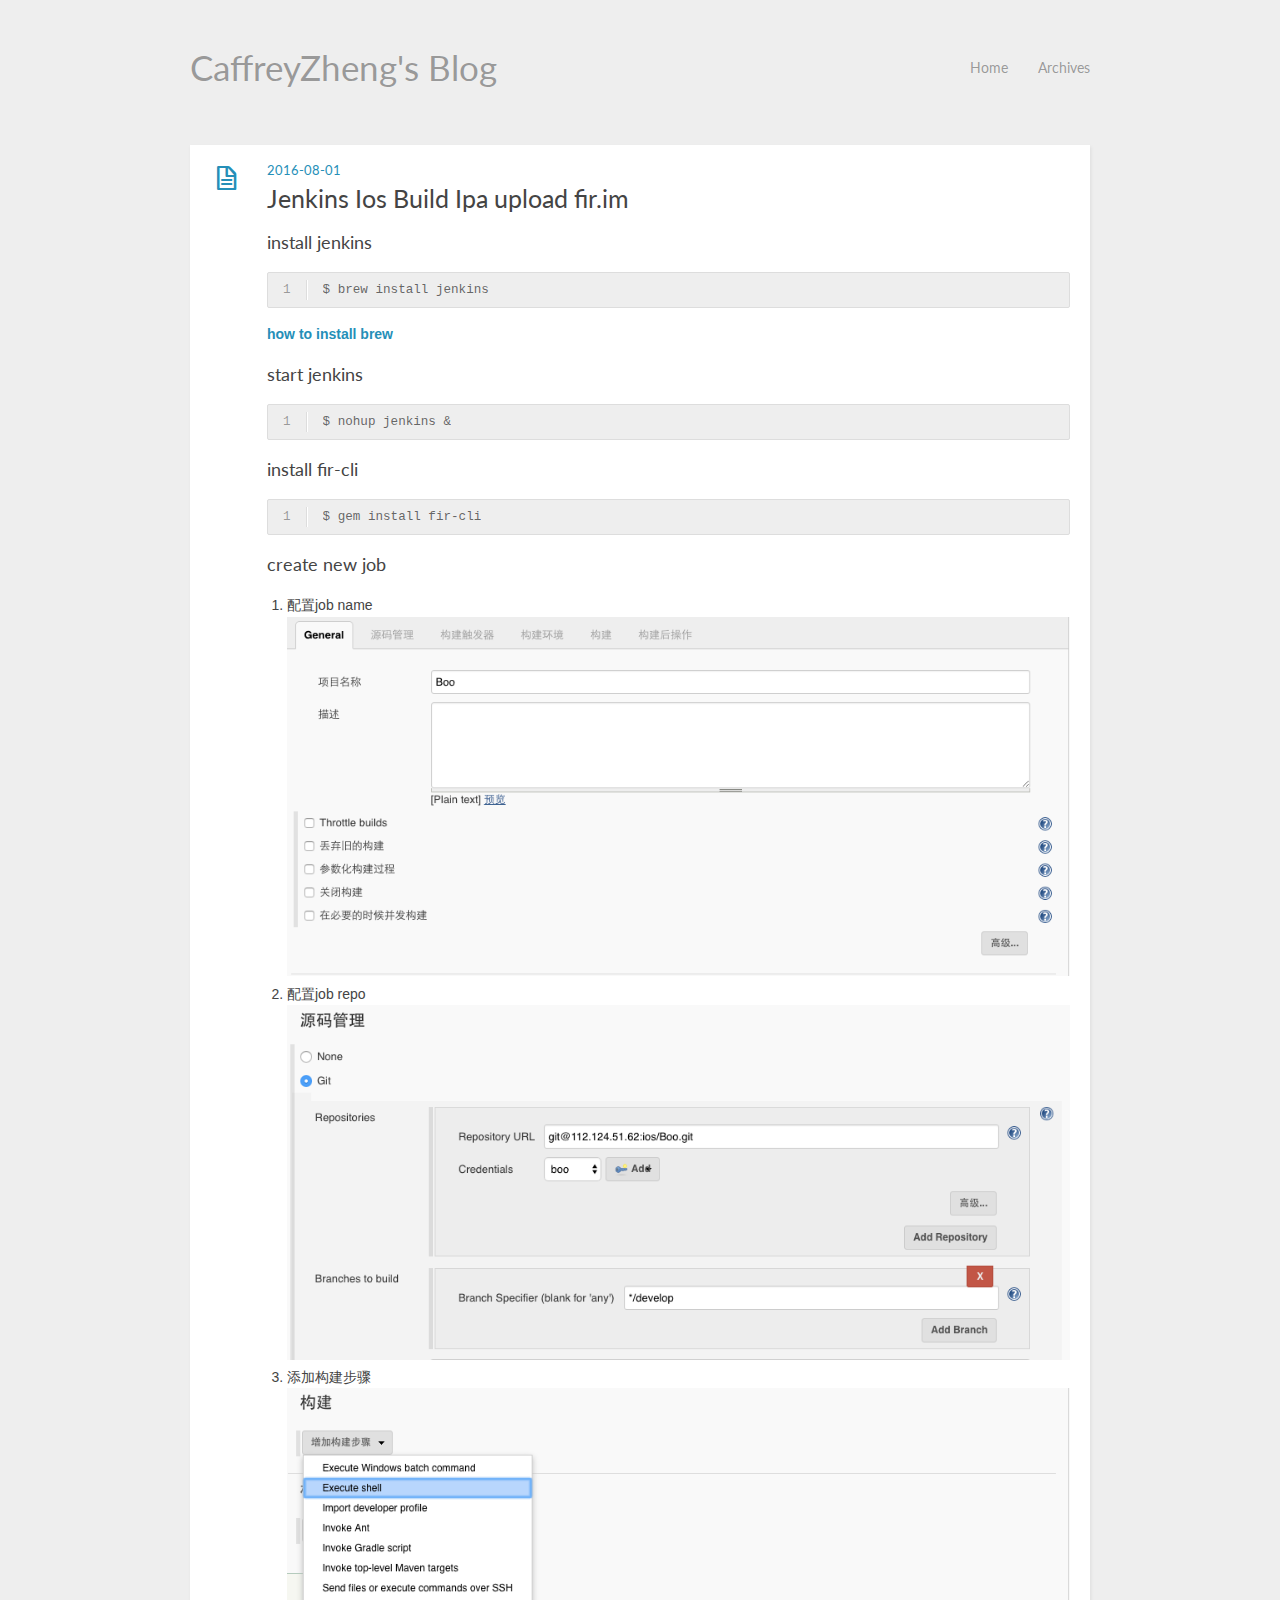
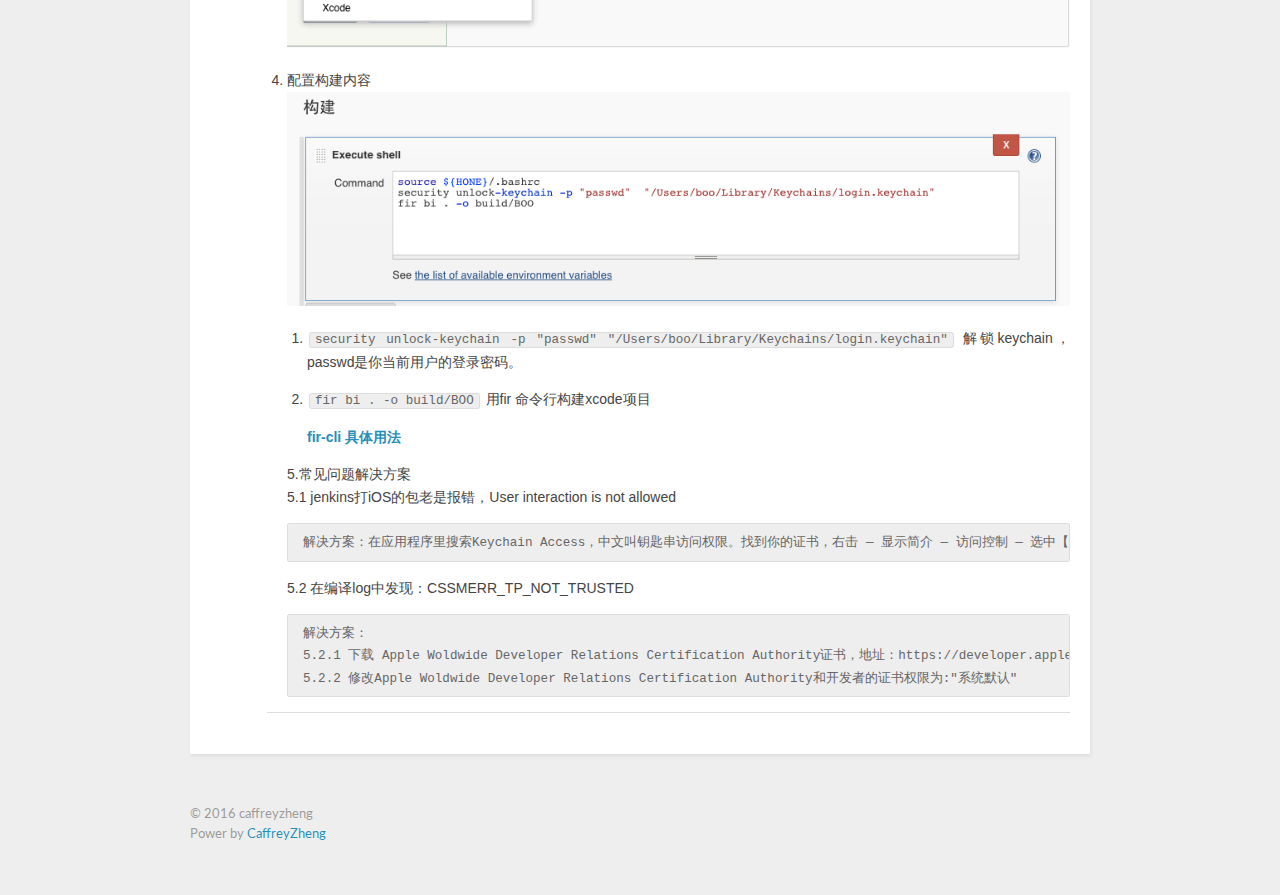
==== commit 1ab37fc2: "Site updated: 2016-08-01 10:13:47" ====
--- a/index.html
+++ b/index.html
@@ -50,11 +50,11 @@
     <header>
       
         <div class="icon"></div>
-        <time datetime="2016-07-30T10:27:30.000Z"><a href="/2016/07/30/Jenkins-Ios-Build-Ipa/">2016-07-30</a></time>
+        <time datetime="2016-08-01T02:13:44.000Z"><a href="/2016/08/01/Jenkins-Ios-Build-Ipa/">2016-08-01</a></time>
       
       
   
-    <h1 class="title"><a href="/2016/07/30/Jenkins-Ios-Build-Ipa/">Jenkins Ios Build Ipa upload fir.im</a></h1>
+    <h1 class="title"><a href="/2016/08/01/Jenkins-Ios-Build-Ipa/">Jenkins Ios Build Ipa upload fir.im</a></h1>
   
 
     </header>
@@ -76,8 +76,13 @@
 <p><a href="https://github.com/FIRHQ/fir-cli/blob/master/README.md" target="_blank" rel="external"><strong>fir-cli 具体用法</strong></a></p>
 </li>
 </ol>
-<p>5.常见问题解决方案</p>
-</li>
+<p>5.常见问题解决方案<br> 5.1 jenkins打iOS的包老是报错，User interaction is not allowed</p>
+<pre><code>解决方案：在应用程序里搜索Keychain Access，中文叫钥匙串访问权限。找到你的证书，右击 — 显示简介 — 访问控制 — 选中【允许所有应用程序访问此项目】 — 存储更攺 — 输入密码后保存更攺，解决问题。    
+</code></pre><p> 5.2 在编译log中发现：CSSMERR_TP_NOT_TRUSTED</p>
+<pre><code>解决方案：
+5.2.1 下载 Apple Woldwide Developer Relations Certification Authority证书，地址：https://developer.apple.com/certificationauthority/AppleWWDRCA.cer
+5.2.2 修改Apple Woldwide Developer Relations Certification Authority和开发者的证书权限为:&quot;系统默认&quot;
+</code></pre></li>
 </ol>
 
       
